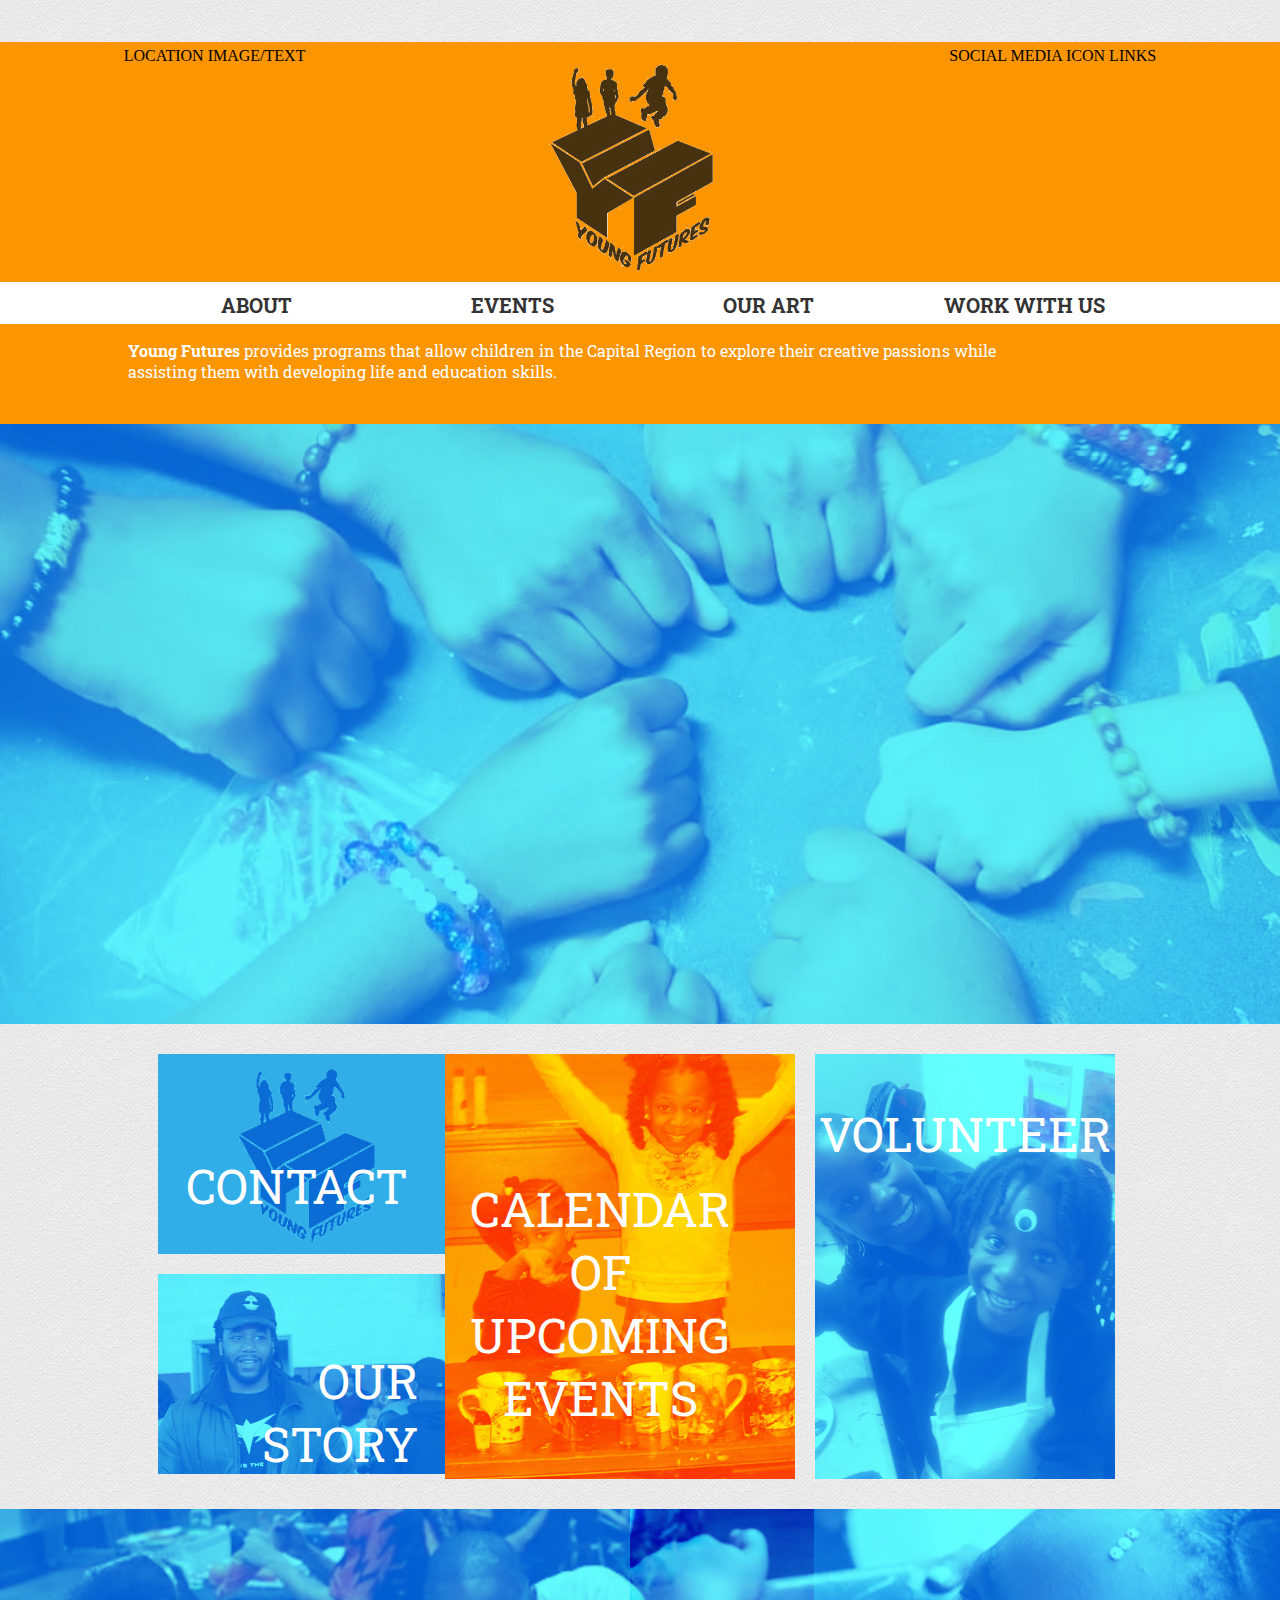
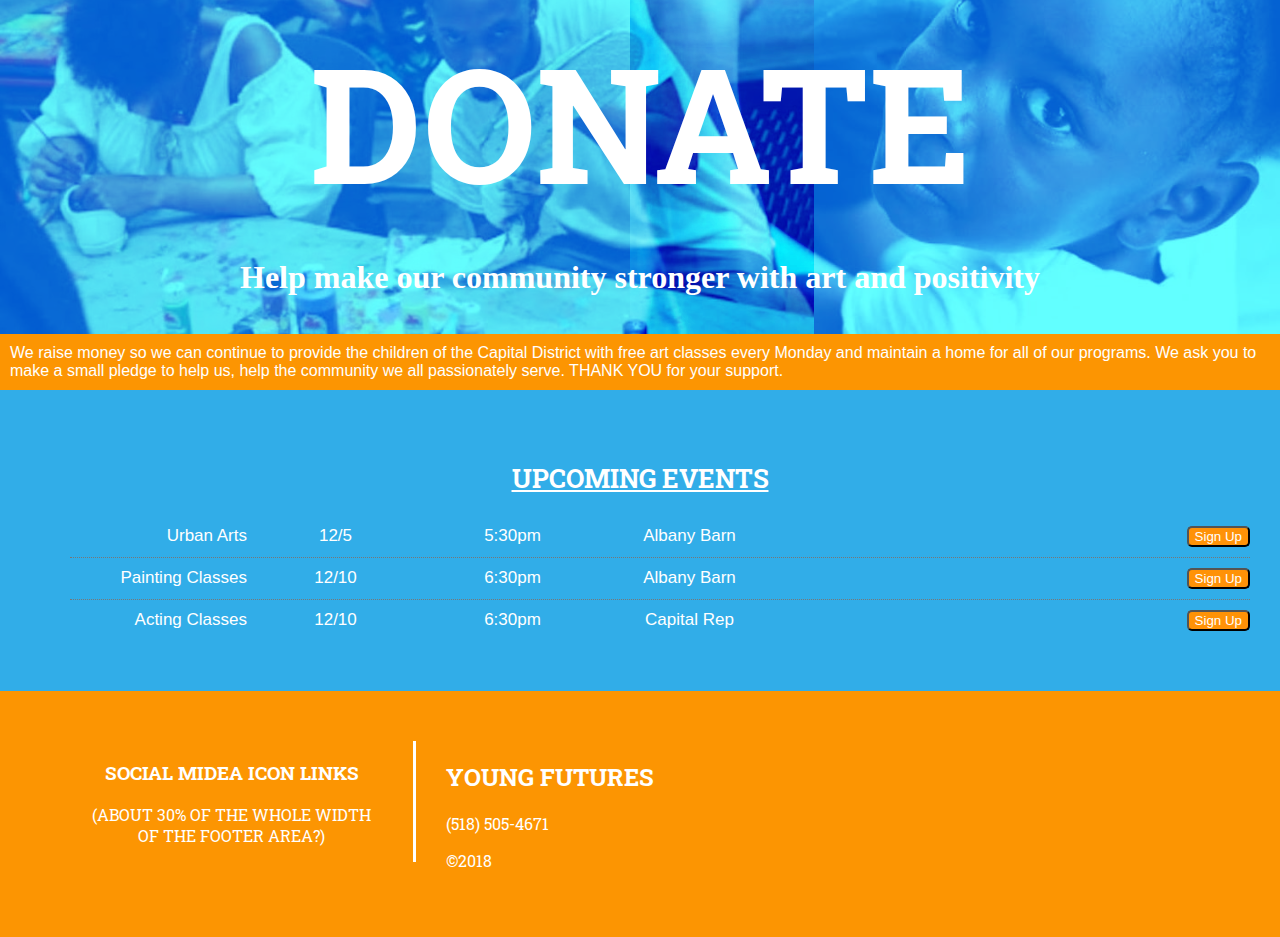
==== index.html @ 4cff7b0f "steve's edits" ====
<!DOCTYPE html>
<html lang="en" dir="ltr">
<head>
    <meta charset="utf-8" />
    <title>Young Futures</title>
    <link href="css/style.css" rel="stylesheet" type="text/css" />
    <link
    href="https://fonts.googleapis.com/css?family=Roboto+Slab:400,700" rel="stylesheet"/>
    <link rel="stylesheet" href="https://use.fontawesome.com/releases/v5.6.1/css/all.css" integrity="sha384-gfdkjb5BdAXd+lj+gudLWI+BXq4IuLW5IT+brZEZsLFm++aCMlF1V92rMkPaX4PP" crossorigin="anonymous">
    <link rel="stylesheet" href="https://use.fontawesome.com/releases/v5.6.1/css/all.css" integrity="sha384-gfdkjb5BdAXd+lj+gudLWI+BXq4IuLW5IT+brZEZsLFm++aCMlF1V92rMkPaX4PP" crossorigin="anonymous">
    <meta name="viewport" content="width=device-width, initial-scale=1.0" />
</head>
<body>
    <header>
        <div class="location"><!-- text? image? --> LOCATION IMAGE/TEXT</div>
        <div class="logo">
            <div class="innerLogo">
                <a href=index.html><img src="img/YoungFuturesLogo.png" alt="Young Futures logo" width="469px" height="457px"/></a>
            </div>
        </div>
        <div class="social"><!-- SOCIAL MEDIA ICON LINKS -->SOCIAL MEDIA ICON LINKS</div>
    </header>
    <nav>
        <div class="innerNav" id="MyinnerNav">
            <ul>
                <li><a href="about.html">ABOUT <i class="fas fa-caret-right fa-lg"></i></a></li>
                <li><a href="#">EVENTS <i class="fas fa-caret-right fa-lg"></i></a></li>
                <li><a href="art.html">OUR ART <i class="fas fa-caret-right fa-lg"></i></a></li>
                <li><a href="#">WORK WITH US <i class="fas fa-caret-right fa-lg"></i></a></li>
                <i class="fas fa-bars"></i>
            </ul>
        </div>
    </nav>

<!-- Mission statement -->
    <div class="wrapper">
        <div class="mission">
            <p><b>Young Futures</b> provides programs that allow children in the Capital Region to explore their creative passions while assisting them with developing life and education skills.</p>
        </div>
    </div>

<!--- Carousel -->
    <div class="Carousel">
        <div id="carousel-img1">
        </div>
    </div>


<!--- CTA boxes -->
    <div class="wrapper">
        <div class="CTA">
            <div class="CTAChild" id="CTALeft">
                <div class="CTAChild" id="LeftTop"><a href="#"><span>CONTACT</span></a></div>
                <div class="CTAChild" id="leftBottom"><a href="about.html"><span>OUR<br>STORY</span></div></a>
            </div>
            <div class="CTAChild"  id="CTACenter"><a href="#"><p>CALENDAR OF UPCOMING EVENTS</p></a></div>
            <div class="CTAChild" id="CTARight"><a href="#"><p>VOLUNTEER</p></a></div>

        </div>
    <div class="wrapper">
        <div class="innerMission"><!-- DESCRIPTION OF YF --></div>


<!-- DONATE -->

        <div class="innerDonate">
            <a href="#">
                <h1>DONATE</h1>
            <h3>Help make our community stronger with art and positivity</h3>
            
            </a>
        </div>
        <div class="innerCall">We raise money so we can continue to provide the children of the Capital District with free art classes every Monday and maintain a home for all of our programs. We ask you to make a small pledge to help us, help the community we all passionately serve. THANK YOU for your support.</div> <!--got this text from their facebook fundraiser-->
    </div>

            <div id="EventWrapper">
                <!-- TEXT CALENDER ... -->
                <h2><ins>UPCOMING EVENTS<ins></h2>
                    <ul>
                        <li class="Event">
                            <div class="Ename">Urban Arts</div>
                            <div class="Edate">12/5</div>
                            <div class="Etime">5:30pm</div>
                            <div class="Elocation">Albany Barn</div>
                            <button class="signup"><a href="##"></a>Sign Up</button>
                        </li>
                        <li class="Event">
                            <div class="Ename">Painting Classes</div>
                            <div class="Edate">12/10</div>
                            <div class="Etime">6:30pm</div>
                            <div class="Elocation">Albany Barn</div>
                            <button class="signup"><a href="##"></a>Sign Up</button>
                        </li>
                        <li class="Event">
                            <div class="Ename">Acting Classes</div>
                            <div class="Edate">12/10</div>
                            <div class="Etime">6:30pm</div>
                            <div class="Elocation">Capital Rep</div>
                            <button class="signup"><a href="##"></a>Sign Up</button>
                        </li>
                    </ul>
                </div>
            </div>
    <footer>
        <!-- SOCIAL MEDIA ICON LINKS -->
        <div class="social">
            <H3>SOCIAL MIDEA ICON LINKS</H3>
            <P>(ABOUT 30% OF THE WHOLE WIDTH OF THE FOOTER AREA?)</P>
        </div>
        <!-- PHONE NUMBER, ETC -->
        <div class="info">
            <H2>YOUNG FUTURES</H2>
            <P>(518) 505-4671</P>
            <P> &copy;2018 </P>
        </div>
    </footer>

</body>
</html>
---- css/style.css ----
@charset "UTF-8";
/* RESET */
/* ------------------------------------------------------ */
* {
  box-sizing: border-box;
}

/* ------------------------------------------------------ */
body {
  margin: 0;
  background-image: url("..//img/creampaper.png");
}
div,
section,
header,
footer,
nav {
  display: block;
  float: left;
  width: 100%;
  position: relative;
}
p,
h1,
h2,
h3,
h4,
h5 {
  font-family: "Roboto Slab", serif;
}
img {
  width: 100%;
  height: auto;
  opacity: .8;
}

a:link,
a:visited {
  text-decoration: none;
}

/*-------------------------- header section --------------------------*/
header {
  width: 100%;
  height: 240px;
  padding: 5px;
  margin: 42px 0px 0px 0px;
  background-color: #fc9502;
  position: relative;
  z-index: 30;
}
.location {
  width: 33%;
  height: auto;
  text-align: center;
}
.logo {
  width: 33%;
  height: auto;
  z-index: 40;
}
.innerLogo {
  float: none;
  width: 90%;
  margin: 0 auto;
}
.logo img {
  display: block;
  width: 244px;
  height: auto;
  margin: auto;
  overflow: hidden;
}
.social {
  width: 33%;
  height: auto;
  text-align: center;
}

nav {
  width: 100%;
  height: 42px;
  background-color: #fff;
  font-size: 20px;
  font-family: "Roboto Slab", serif;
  font-weight: bold;
}

.innerNav {
  float: none;
  width: 80%;
  height: 42px;
  margin: 0 auto;
}

.fas.fa-bars{
    display: none;
}

nav ul {
  list-style: none;
  padding: 0;
  margin: 0;
}
nav li {
  display: inline-block;
  float: left;
  width: 25%;
  height: 42px;
  padding: 0;
  margin: 0;
  text-align: center;
}
nav li.active {
  border-bottom: 4px solid;
}
nav li a {
  display: block;
  text-decoration: none;
  width: 100%;
  height: 42px;
  padding: 10px;
  color: #333;
}
nav li a:hover {
  background-color: #333;
  color: #fff;
}

/* Mission statement */

.mission {
    background-color: #fc9502;
    height: 100px;
}

.mission p{
    color: white;
    width: 80%;
    padding-left: 10%;
}



.Aboutwrapper {
  background-color: #31ade8;
  background-image: url("..//img/creampaper.png");
}
#wrapNoBkgrd {
  background-color: inherit;
  background-image: none;
}
.topImage {
  background-image: url("..//img/classImage1.jpg");
  background-repeat: no-repeat;
  background-position: top;
  background-size: cover;
  background-color: #fc9502;
  background-blend-mode: overlay;
  width: 100%;
  height: 200px;
}

.artPageImage {
    background-image: url("..//img/classImage1.jpg");
    background-repeat: no-repeat;
    background-position: top;
    background-size: cover;
    background-color: #31ADE8;
    background-blend-mode: overlay;
    width: 100%;
    height: 400px;
}

.CTA {
  display: block;
  float: left;
  max-width: 85%;
  padding: 10px;
  margin-left: 10%;
}

.CTAChild {
  font-family: "Roboto Slab", serif;
}
#CTALeft {
  width: 25%;
  margin: 10px;
}

.aboutImage{
    margin-top: 10px;
    background-image: url("..//img/YF_jamesandmichael.png");
    background-repeat: no-repeat;
    background-position: top;
    background-size: cover;
    background-color: #31ADE8;
    background-blend-mode: overlay;
    width: 75%;
    margin-left:10%;
    height: 400px;
    text-align: center;
    color: #fff;
}

/* --------------------------Upcoming Events Section--------------------------*/
#EventWrapper{
    position: relative;
    width: 100%;
    background-color: #31ADE8;
    margin: 0;
    font-size: 17px;
    padding: 50px 30px;
    text-align: center;
}

#EventWrapper h2{
    font-family: 'Roboto Slab', serif;
    color: white;
}

#Eventwrapper ul{
    list-style:none;
    padding:0;
    margin:0;
    float:left;
    display:block;
    overflow: hidden;
}

#EventWrapper ul li div{
     list-style: none;
     padding: 0;
     margin: 0;
     font-family: 'Roboto', sans-serif;
     display: inline;
     float: left;
     width: 15%;

 }

.Event{
    float:left;
    width:100%;
    display:block;
    color:white;
    padding:10px 0;
    border-bottom: dotted 1px #777;
}

.Event:last-child{
    border:none;
}

.Ename{
    text-align: right;
    min-width:50px;
    width:auto;
    margin: 0 20px 0 0;
}

.signup{
    float:right;
    display:block;
    width:auto;
    border-radius: 5px;
    color:white;
    background-color:#FF9207;
}

.Ename img{
    width: 100px;
    height: 100px;
}

.Edate{
    margin-left: 5px;
}


/*-------------------------- CTA Section --------------------------*/
#LeftTop {
  background-image: url("..//img/YoungFuturesLogo.png");
  background-repeat: no-repeat;
  background-size: contain;
  background-color: #31ade8;
  background-blend-mode: overlay;
  height: 200px;
  width: 300px;
  text-align: center;
  background-position: center;
  margin: 10px;
  transition: 0.9s ease-in-out;
}

#leftBottom {
  background-image: url("..//img/Yf_OurStoryCTA.jpg");
  background-repeat: no-repeat;
  background-size: cover;
  background-color: #31ade8;
  background-blend-mode: overlay;
  height: 200px;
  width: 300px;
  text-align: right;
  background-position: center;
  margin: 10px;
}

#LeftTop span {
  display: block;
  color: white;
  font-size: 3em;
  text-align: right;
  padding-top: 100px;
  padding-right: 50px;
  -webkit-transition: color 800ms ease-out;
  -moz-transition: color 800ms ease-out;
  -o-transition: color 800ms ease-out;
  transition: color 800ms ease-out;
}
#LeftTop span:hover {
  color: #e86200;
  cursor: pointer;
}

#leftBottom span {
  display: block;
  color: white;
  font-size: 3em;
  text-align: right;
  padding-top: 75px;
  padding-right: 40px;
  -webkit-transition: color 800ms ease-out;
  -moz-transition: color 800ms ease-out;
  -o-transition: color 800ms ease-out;
  transition: color 800ms ease-out;
}

#leftBottom span:hover {
  color: #e86200;
  cursor: pointer;
}

#CTACenter {
  background-image: url("..//img/classImage1.jpg");
  background-repeat: no-repeat;
  background-position: top;
  background-size: cover;
  background-color: #fc9502;
  background-blend-mode: overlay;
  width: 350px;
  height: 425px;
  margin: 20px;
  display: block;
  float: left;
}

#CTACenter p {
  display: block;
  color: white;
  font-size: 3em;
  text-align: center;
  padding-top: 75px;
  padding-right: 40px;
}

#CTACenter p:hover {
  color: #31ade8;
  cursor: pointer;
  -webkit-transition: color 800ms ease-out;
  -moz-transition: color 800ms ease-out;
  -o-transition: color 800ms ease-out;
  transition: color 800ms ease-out;
}

#CTARight {
  background-image: url("..//img/Yf-VolCTA.jpg");
  background-repeat: no-repeat;
  background-size: cover;
  background-color: #31ade8;
  background-blend-mode: overlay;
  height: 425px;
  width: 300px;
  text-align: right;
  background-position: center;
  margin-top: 20px;
  margin-right: 20px;
  margin-bottom: 20px;
  margin-left: 0px;
}

#CTARight p {
  display: block;
  color: white;
  font-size: 3em;
  text-align: center;
  -webkit-transition: color 800ms ease-out;
  -moz-transition: color 800ms ease-out;
  -o-transition: color 800ms ease-out;
  transition: color 800ms ease-out;
}

#CTARight p:hover {
    color: #e86200;
    cursor: pointer;
}

.topImage p {
  z-index: 30;
  margin-top: 40px;
  font-family: "Roboto Slab", serif;
  color: white;
  text-align: center;
  font-size: 5em;
}
.textblocks {
  font-family: "Roboto", sans-serif;
  margin: 5px;
  padding: 5px;
  float: left;
  width: 75%;
  margin-left: 10%;
}
.textblocks span {
  font-family: "Rock Salt", cursive;
  font-size: 2em;
  display: block;
  text-align: left;
  color: #fc9502;
  width: 60%;
  background-color: #ffff;
  border-radius: 0px 50px 0px 0px;
}
.textblocks span:hover {
  color: #31ade8;
}
.textblocks p {
  font-family: "Roboto", sans-serif;
}
.question {
  background-image: url("..//img/YoungFuturesLogo.png");
  background-repeat: repeat;
  background-position: top;
  background-size: contain;
  background-color: #31ade8;
  background-blend-mode: overlay;
  color: #444;
  cursor: pointer;
  padding: 0px;
  text-align: left;
  border: none;
  outline: none;
  transition: 0.5s;
  margin-bottom: 0px;
  margin-left: 0px;
}
.question.active,
.question:hover {
  background-color: #308fe8;
}
.answer {
  padding: 0 18px;
  margin: 0px;
  background-color: white;
  max-height: 0;
  overflow: hidden;
  transition: 0.9s ease-in-out;
  opacity: 0;
  margin-bottom: 10px;
  font-family: "Roboto", sans-serif;
}
.answer.show {
  opacity: 1;
  max-height: 3000px;
}

.answer img {
  width: 300px;
  height: auto;
}

/* ------------------------------------- Donate ---------------------------------------------- */

.innerDonate {
  background-image: url("..//img/donate-bg-img1.jpg"),url("..//img/donate-bg-img2.jpg");
  background-repeat: no-repeat;
  background-position:left,right;
  background-size: contain;
  background-color: #31ade8;
  background-blend-mode: overlay;
  width: 100%;
  height: 425px;
  display: block;
  float: left;
}


.innerDonate h1 {
  font-size: 10em;
  text-align: center;
  color: white;
  margin-bottom: 0px;
  -webkit-transition: color 800ms ease-out;
  -moz-transition: color 800ms ease-out;
  -o-transition: color 800ms ease-out;
  transition: color 800ms ease-out;

}
.innerDonate h1:hover{
    color: #e86200;
    cursor: pointer;


}

.innerDonate h3 {
    font-size: 2em;
    text-align: center;
    color: white;
    font-family: "Rock Salt", cursive;


}
.innerCall{
    font-family: "Roboto", sans-serif;
    color: white;
    display: block;
    background-color: #fc9502;
    padding: 10px;


}



/* ------------------------------------- Footer --------------------------------------------- */

footer {
  color: #fff;
  background-color: #fc9502;
  min-height: 180px;
  padding: 50px 80px;
}

footer .social {
  float: left;
  width: 30%;
  border-right: 3px solid;
  padding-right: 30px;
}

footer .info {
  float: right;
  width: 70%;
  padding-left: 30px;
}

/* ---------------------------------------- Carousel----------------------------------------  */

 .Carousel{
    width: 100%;
 }

 #carousel-img1{
     background-image: url("..//img/YF_bracelets.png");
     background-repeat: no-repeat;
     background-size: cover;
     background-color: #31ade8;
     background-blend-mode: overlay;
     height: 600px;
     width: 1500px;
     text-align: right;
     background-position: center;
 }

 /**
  * Owl Carousel v2.3.4
  * Copyright 2013-2018 David Deutsch
  * Licensed under: SEE LICENSE IN https://github.com/OwlCarousel2/OwlCarousel2/blob/master/LICENSE
  */

.owl-carousel {
  display: none;
  width: 100%;
  -webkit-tap-highlight-color: transparent;
  /* position relative and z-index fix webkit rendering fonts issue */
  position: relative;
  z-index: 1; }
  .owl-carousel .owl-stage {
    position: relative;
    -ms-touch-action: pan-Y;
    touch-action: manipulation;
    -moz-backface-visibility: hidden;
    /* fix firefox animation glitch */ }
  .owl-carousel .owl-stage:after {
    content: ".";
    display: block;
    clear: both;
    visibility: hidden;
    line-height: 0;
    height: 0; }
  .owl-carousel .owl-stage-outer {
    position: relative;
    overflow: hidden;
    /* fix for flashing background */
    -webkit-transform: translate3d(0px, 0px, 0px); }
  .owl-carousel .owl-wrapper,
  .owl-carousel .owl-item {
    -webkit-backface-visibility: hidden;
    -moz-backface-visibility: hidden;
    -ms-backface-visibility: hidden;
    -webkit-transform: translate3d(0, 0, 0);
    -moz-transform: translate3d(0, 0, 0);
    -ms-transform: translate3d(0, 0, 0); }
  .owl-carousel .owl-item {
    position: relative;
    min-height: 1px;
    float: left;
    -webkit-backface-visibility: hidden;
    -webkit-tap-highlight-color: transparent;
    -webkit-touch-callout: none; }
  .owl-carousel .owl-item img {
    display: block;
    width: 100%; }
  .owl-carousel .owl-nav.disabled,
  .owl-carousel .owl-dots.disabled {
    display: none; }
  .owl-carousel .owl-nav .owl-prev,
  .owl-carousel .owl-nav .owl-next,
  .owl-carousel .owl-dot {
    cursor: pointer;
    -webkit-user-select: none;
    -khtml-user-select: none;
    -moz-user-select: none;
    -ms-user-select: none;
    user-select: none; }
  .owl-carousel .owl-nav button.owl-prev,
  .owl-carousel .owl-nav button.owl-next,
  .owl-carousel button.owl-dot {
    background: none;
    color: inherit;
    border: none;
    padding: 0 !important;
    font: inherit; }
  .owl-carousel.owl-loaded {
    display: block; }
  .owl-carousel.owl-loading {
    opacity: 0;
    display: block; }
  .owl-carousel.owl-hidden {
    opacity: 0; }
  .owl-carousel.owl-refresh .owl-item {
    visibility: hidden; }
  .owl-carousel.owl-drag .owl-item {
    -ms-touch-action: pan-y;
        touch-action: pan-y;
    -webkit-user-select: none;
    -moz-user-select: none;
    -ms-user-select: none;
    user-select: none; }
  .owl-carousel.owl-grab {
    cursor: move;
    cursor: grab; }
  .owl-carousel.owl-rtl {
    direction: rtl; }
  .owl-carousel.owl-rtl .owl-item {
    float: right; }

/* No Js */
.no-js .owl-carousel {
  display: block;
}

/*
 *  Owl Carousel - Animate Plugin
 */
.owl-carousel .animated {
  animation-duration: 1000ms;
  animation-fill-mode: both;
}

.owl-carousel .owl-animated-in {
  z-index: 0;
}

.owl-carousel .owl-animated-out {
  z-index: 1;
}

.owl-carousel .fadeOut {
  animation-name: fadeOut;
}

@keyframes fadeOut {
  0% {
    opacity: 1; }
  100% {
    opacity: 0; }
}

/*
 * 	Owl Carousel - Auto Height Plugin
 */
.owl-height {
  transition: height 500ms ease-in-out;
}

/*
 * 	Owl Carousel - Lazy Load Plugin
 */
.owl-carousel .owl-item {
  /** This is introduced due to a bug in IE11 where lazy loading combined with autoheight plugin causes a wrong calculation of the height of the owl-item that breaks page layouts */ }
  .owl-carousel .owl-item .owl-lazy {
    opacity: 0;
    transition: opacity 400ms ease; }
  .owl-carousel .owl-item .owl-lazy[src^=""], .owl-carousel .owl-item .owl-lazy:not([src]) {
    max-height: 0; }
  .owl-carousel .owl-item img.owl-lazy {
    transform-style: preserve-3d;
}

/*
 * 	Owl Carousel - Video Plugin
 */
.owl-carousel .owl-video-wrapper {
  position: relative;
  height: 100%;
  background: #000;
}

.owl-carousel .owl-video-play-icon {
  position: absolute;
  height: 80px;
  width: 80px;
  left: 50%;
  top: 50%;
  margin-left: -40px;
  margin-top: -40px;
  background: url("owl.video.play.png") no-repeat;
  cursor: pointer;
  z-index: 1;
  -webkit-backface-visibility: hidden;
  transition: transform 100ms ease;
}

.owl-carousel .owl-video-play-icon:hover {
  -ms-transform: scale(1.3, 1.3);
      transform: scale(1.3, 1.3);
 }

.owl-carousel .owl-video-playing .owl-video-tn,
.owl-carousel .owl-video-playing .owl-video-play-icon {
  display: none;
}

.owl-carousel .owl-video-tn {
  opacity: 0;
  height: 100%;
  background-position: center center;
  background-repeat: no-repeat;
  background-size: contain;
  transition: opacity 400ms ease;
}

.owl-carousel .owl-video-frame {
  position: relative;
  z-index: 1;
  height: 100%;
  width: 100%;
}

/*--STYLES FOR CLASS DESCRIPTION DROPDOWN PANELS  */
.accordion {
    /* float:none; */
    width: 25%;
    /* margin: 0 auto; */
    margin: 10px 20px;
}
.accordion-header {
    padding:10px;
    background-color: inherit;
    border-bottom: 1px solid #fff;
    font-size: 1.2em;
    font-family: sans-serif;
    color: #31ADE8;
    cursor: pointer;
}
.accordion-header::after {
    content: "\02795"; /* Unicode character for "plus" sign (+) */
    font-size: 13px;
    color: #fff;
    float: right;
    margin-left: 5px;
}
.accordion-header:hover {
    background-color: #31ADE8;
    color: #fff;
}
.accordion-header:hover::after {
    content: "\02796"; /* Unicode character for "minus" sign (-) */
}
.accordion-content {
    display: none;
    padding: 12px;
    color: #31ADE8;
    font-size: .875em;
    line-height: 1.5em;
    font-family: sans-serif;
}
.signUp {
    width: 25%;
    height: auto;
    margin: 10px 20px;
    padding: 10px;
    border: 1px solid #777;
}
.signUp h3 {
    margin: 0 0 10px 0;
}
.classElement {
    margin-bottom: 12px;
}
 /*********************** Calendar for evnts page **************************/
.events-calendar{
    list-style: none;
    width: 70%;
    font-family: "Roboto Slab";
    margin: 15px;
    padding: 15px;
}


.month {
   padding: 70px 25px;
   width: 100%;
   background-image: url("..//img/YF-calendar-pic-3.jpg");
   text-align: center;
   background-size: cover;
   background-repeat: no-repeat;
   background-position: center;
   background-color: #31ade8;
   background-blend-mode: overlay;
   color: white;
   font-size: 20px;
   text-transform: uppercase;
   letter-spacing: 3px;
   border: 1px solid black;
 }

table, th, td{
    width: 100%;
    table-layout: fixed;
    text-align: center;
    font-size: 17px;
    border-collapse: collapse;
    border: 1px solid black;
}

tr, th, td{
    padding: 15px;
}

th{
    background-color: #fc9502;

}

td{
    background-color:  #ddd;
}

td:hover{
    background: white;
}
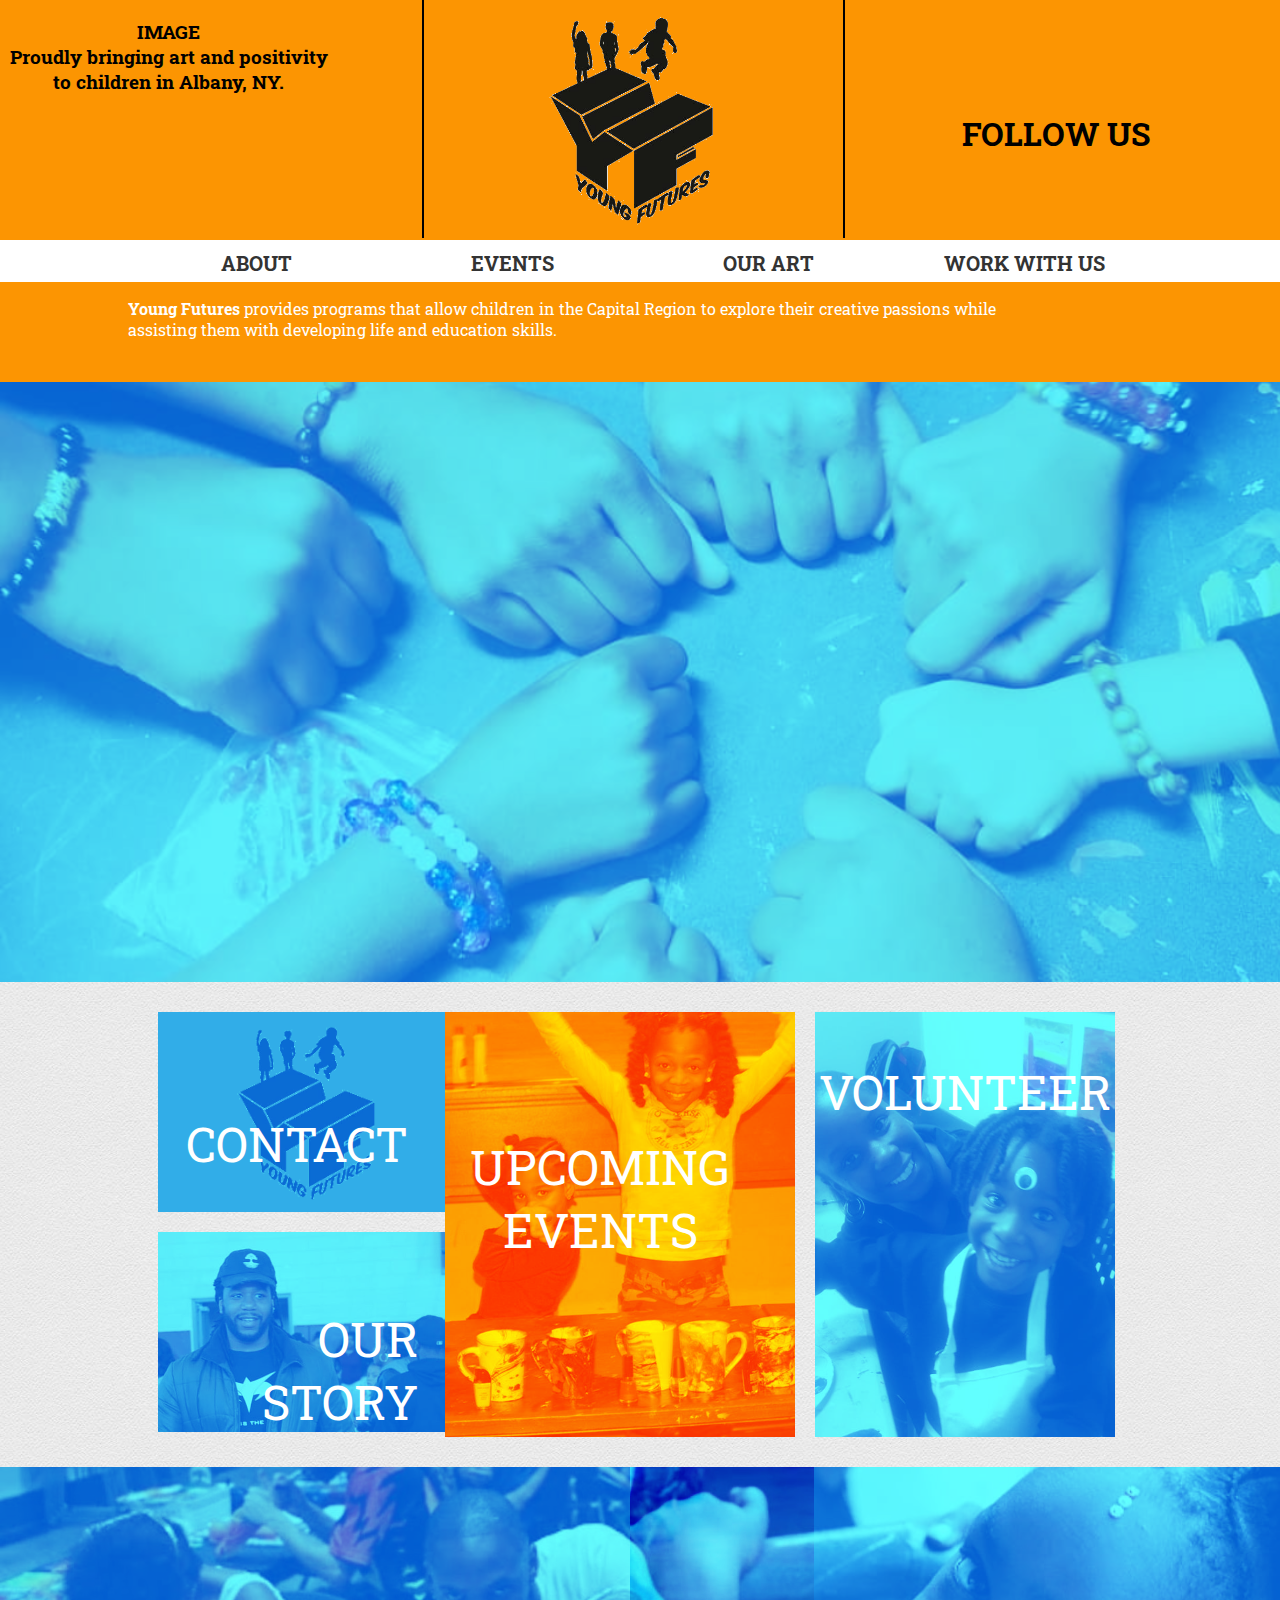
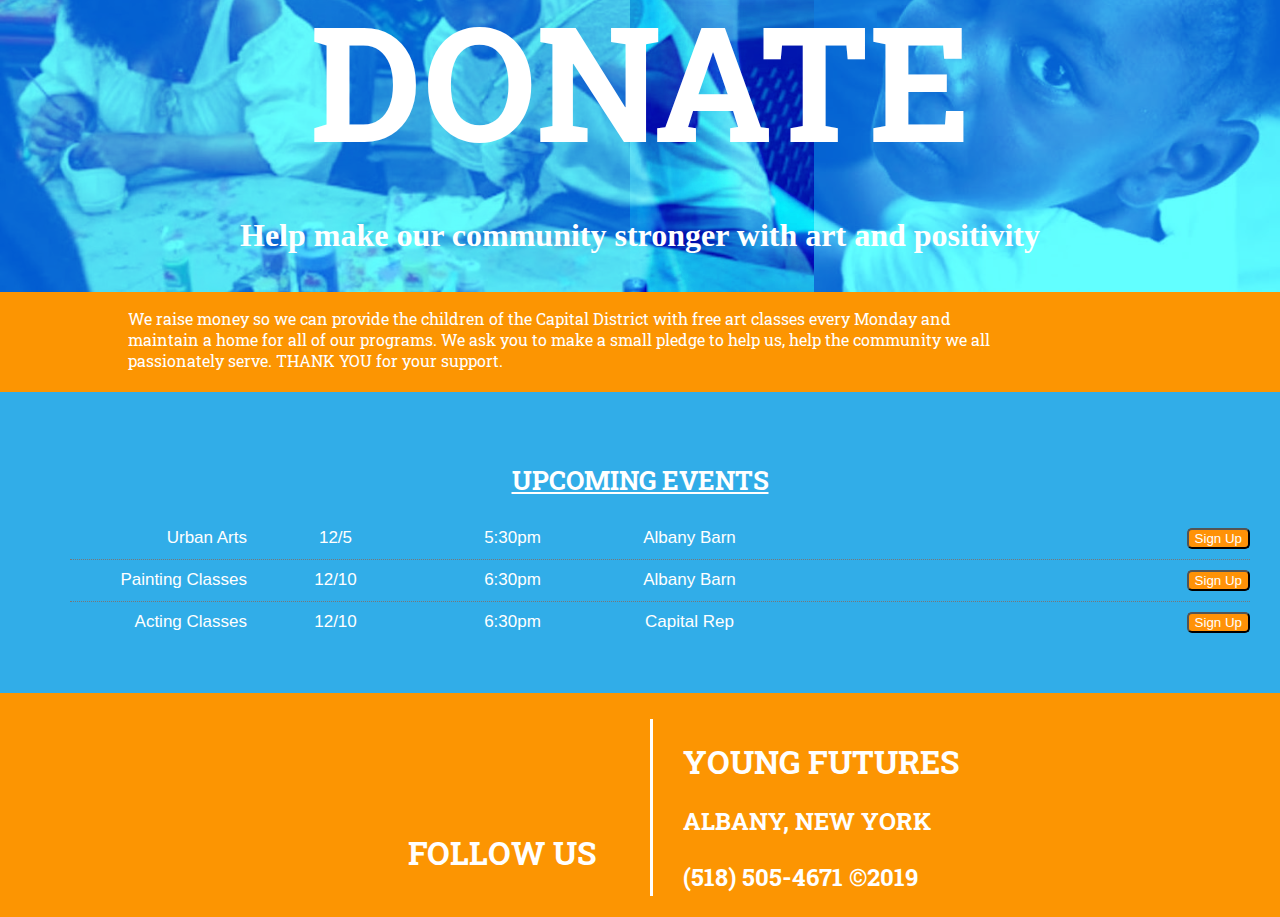
==== commit 00e7e151: "Steves Edit to CAl" ====
--- a/index.html
+++ b/index.html
@@ -5,27 +5,27 @@
     <meta charset="utf-8" />
     <title>Young Futures</title>
     <link href="css/style.css" rel="stylesheet" type="text/css" />
-    <link
-    href="https://fonts.googleapis.com/css?family=Roboto+Slab:400,700" rel="stylesheet"/>
+    <link href="https://fonts.googleapis.com/css?family=Roboto+Slab:400,700" rel="stylesheet"/>
     <link rel="stylesheet" href="https://use.fontawesome.com/releases/v5.6.1/css/all.css" integrity="sha384-gfdkjb5BdAXd+lj+gudLWI+BXq4IuLW5IT+brZEZsLFm++aCMlF1V92rMkPaX4PP" crossorigin="anonymous">
     <link rel="stylesheet" href="https://use.fontawesome.com/releases/v5.6.1/css/all.css" integrity="sha384-gfdkjb5BdAXd+lj+gudLWI+BXq4IuLW5IT+brZEZsLFm++aCMlF1V92rMkPaX4PP" crossorigin="anonymous">
     <meta name="viewport" content="width=device-width, initial-scale=1.0" />
 </head>
 <body>
     <header>
-        <div class="location"><!-- text? image? --> LOCATION IMAGE/TEXT</div>
+        <div class="location"><h3>IMAGE<br>Proudly bringing art and positivity to children in Albany, NY.</h3></div>
         <div class="logo">
             <div class="innerLogo">
                 <a href=index.html><img src="img/YoungFuturesLogo.png" alt="Young Futures logo" width="469px" height="457px"/></a>
             </div>
         </div>
-        <div class="social"><!-- SOCIAL MEDIA ICON LINKS -->SOCIAL MEDIA ICON LINKS</div>
+        <div class="social"><a href="https://www.facebook.com/Youngfutures"><i class="fab fa-facebook-square"></i></a> <a href="https://www.instagram.com/youngfuturesinc"><i class="fab fa-instagram"></i></a>
+          <p><h1>FOLLOW US</h1></p></div>
     </header>
     <nav>
         <div class="innerNav" id="MyinnerNav">
             <ul>
                 <li><a href="about.html">ABOUT <i class="fas fa-caret-right fa-lg"></i></a></li>
-                <li><a href="#">EVENTS <i class="fas fa-caret-right fa-lg"></i></a></li>
+                <li><a href="events.html">EVENTS <i class="fas fa-caret-right fa-lg"></i></a></li>
                 <li><a href="art.html">OUR ART <i class="fas fa-caret-right fa-lg"></i></a></li>
                 <li><a href="#">WORK WITH US <i class="fas fa-caret-right fa-lg"></i></a></li>
                 <i class="fas fa-bars"></i>
@@ -35,7 +35,7 @@
 
 <!-- Mission statement -->
     <div class="wrapper">
-        <div class="mission">
+        <div class="pageText">
             <p><b>Young Futures</b> provides programs that allow children in the Capital Region to explore their creative passions while assisting them with developing life and education skills.</p>
         </div>
     </div>
@@ -54,7 +54,7 @@
                 <div class="CTAChild" id="LeftTop"><a href="#"><span>CONTACT</span></a></div>
                 <div class="CTAChild" id="leftBottom"><a href="about.html"><span>OUR<br>STORY</span></div></a>
             </div>
-            <div class="CTAChild"  id="CTACenter"><a href="#"><p>CALENDAR OF UPCOMING EVENTS</p></a></div>
+            <div class="CTAChild"  id="CTACenter"><a href="events.html"><p>UPCOMING EVENTS</p></a></div>
             <div class="CTAChild" id="CTARight"><a href="#"><p>VOLUNTEER</p></a></div>
 
         </div>
@@ -68,10 +68,10 @@
             <a href="#">
                 <h1>DONATE</h1>
             <h3>Help make our community stronger with art and positivity</h3>
-            
+
             </a>
         </div>
-        <div class="innerCall">We raise money so we can continue to provide the children of the Capital District with free art classes every Monday and maintain a home for all of our programs. We ask you to make a small pledge to help us, help the community we all passionately serve. THANK YOU for your support.</div> <!--got this text from their facebook fundraiser-->
+        <div class="pageText"><p>We raise money so we can provide the children of the Capital District with free art classes every Monday and maintain a home for all of our programs. We ask you to make a small pledge to help us, help the community we all passionately serve. THANK YOU for your support.</p</div> <!--got this text from their facebook fundraiser-->
     </div>
 
             <div id="EventWrapper">
@@ -105,14 +105,14 @@
     <footer>
         <!-- SOCIAL MEDIA ICON LINKS -->
         <div class="social">
-            <H3>SOCIAL MIDEA ICON LINKS</H3>
-            <P>(ABOUT 30% OF THE WHOLE WIDTH OF THE FOOTER AREA?)</P>
+            <a href="https://www.facebook.com/Youngfutures"><i class="fab fa-facebook-square"></i></a> <a href="https://www.instagram.com/youngfuturesinc"><i class="fab fa-instagram"></i></a>
+              <p><h1>FOLLOW US</h1></p>
         </div>
         <!-- PHONE NUMBER, ETC -->
         <div class="info">
-            <H2>YOUNG FUTURES</H2>
-            <P>(518) 505-4671</P>
-            <P> &copy;2018 </P>
+            <h1>YOUNG FUTURES</h1>
+            <h2>ALBANY, NEW YORK<h2>
+            <p>(518) 505-4671 &copy;2019</p>
         </div>
     </footer>
 
--- a/css/style.css
+++ b/css/style.css
@@ -43,8 +43,7 @@
 header {
   width: 100%;
   height: 240px;
-  padding: 5px;
-  margin: 42px 0px 0px 0px;
+  /* margin: 42px 0px 0px 0px; */
   background-color: #fc9502;
   position: relative;
   z-index: 30;
@@ -54,10 +53,18 @@
   height: auto;
   text-align: center;
 }
+
+.location h3{
+    width: 80%;
+    font-size: 120%;
+}
+
 .logo {
   width: 33%;
   height: auto;
   z-index: 40;
+  border-left: 2px solid black;
+  border-right: 2px solid black;
 }
 .innerLogo {
   float: none;
@@ -70,11 +77,16 @@
   height: auto;
   margin: auto;
   overflow: hidden;
+  opacity: 1;
 }
 .social {
   width: 33%;
   height: auto;
   text-align: center;
+}
+
+.social a:hover {
+  border-bottom: 5px solid #fff;
 }
 
 nav {
@@ -127,14 +139,22 @@
   color: #fff;
 }
 
-/* Mission statement */
-
-.mission {
+.centeredText {
+  position: relative;
+  top: 50%;
+  left: 50%;
+  transform: translate(-50%, 100%);
+  color: white;
+}
+
+/* Mission statement and other page text */
+
+.pageText {
     background-color: #fc9502;
     height: 100px;
 }
 
-.mission p{
+.pageText p{
     color: white;
     width: 80%;
     padding-left: 10%;
@@ -170,6 +190,11 @@
     background-blend-mode: overlay;
     width: 100%;
     height: 400px;
+}
+
+.message {
+    text-align: center;
+    font-size: 50px;
 }
 
 .CTA {
@@ -275,6 +300,10 @@
 
 .Edate{
     margin-left: 5px;
+}
+
+.blueBackground{
+    background-color: #e86200;
 }
 
 
@@ -539,7 +568,9 @@
   color: #fff;
   background-color: #fc9502;
   min-height: 180px;
-  padding: 50px 80px;
+  /* padding: 50px 80px; */
+  padding-left: 30%;
+  padding-top: 2%;
 }
 
 footer .social {
@@ -553,14 +584,22 @@
   float: right;
   width: 70%;
   padding-left: 30px;
-}
-
+
+}
+.social i{
+    font-size: 5em;
+    padding:5px;
+    color: black;
+}
 /* ---------------------------------------- Carousel----------------------------------------  */
+/*
+Instructions: https://github.com/OwlCarousel2/OwlCarousel2 */
 
  .Carousel{
-    width: 100%;
+    width: 80%;
  }
 
+/* carousel on main page */
  #carousel-img1{
      background-image: url("..//img/YF_bracelets.png");
      background-repeat: no-repeat;
@@ -621,7 +660,8 @@
     -webkit-touch-callout: none; }
   .owl-carousel .owl-item img {
     display: block;
-    width: 100%; }
+    width: 100%;
+    height: 300px;}
   .owl-carousel .owl-nav.disabled,
   .owl-carousel .owl-dots.disabled {
     display: none; }
@@ -820,14 +860,27 @@
 .classElement {
     margin-bottom: 12px;
 }
- /*********************** Calendar for evnts page **************************/
+
+
+ /*********************** Calendar for events page **************************/
 .events-calendar{
-    list-style: none;
-    width: 70%;
-    font-family: "Roboto Slab";
-    margin: 15px;
-    padding: 15px;
-}
+list-style: none;
+width: 80%;
+font-family: "Roboto Slab";
+margin-left: 10%;
+padding: 10px;
+background-color: white;
+}
+
+.calLogo{
+    background-image: url("..//img/YoungFuturesLogo.png");
+    background-size:contain;
+    background-repeat: no-repeat;
+    width:400px;
+    height:400px;
+}
+
+
 
 
 .month {
@@ -841,7 +894,7 @@
    background-color: #31ade8;
    background-blend-mode: overlay;
    color: white;
-   font-size: 20px;
+   font-size: 60px;
    text-transform: uppercase;
    letter-spacing: 3px;
    border: 1px solid black;
@@ -872,3 +925,44 @@
 td:hover{
     background: white;
 }
+
+#reveal-event{
+    display: none;
+}
+
+@-webkit-keyframes fadeInUp{
+    from { opacity: 0; }
+      to { opacity: 1; }
+ }
+
+#hidden-num:hover #reveal-event{
+    display: block;
+    -webkit-animation: fadeInUp 2s;
+    animation: fadeInUp 2s;
+}
+
+#hidden-num #reveal-event{
+ width: 100%;
+ height: 100%;
+ line-height: 1.1;
+ left: 0; top: 0; padding-left: 5%;
+ padding-right: 5%;
+ padding-top: 20%;
+}
+
+.fas.fa-calendar-day{
+    font-size: 17px;
+    margin-left: 10px;
+    padding: 0;
+    color: #31ade8
+}
+
+#Event-key .fas.fa-calendar-day{
+    font-size: 15px;
+    margin-right: 84%;
+}
+
+#Event-key span{
+    font-size: 19px;
+    margin-left: 12px;
+}
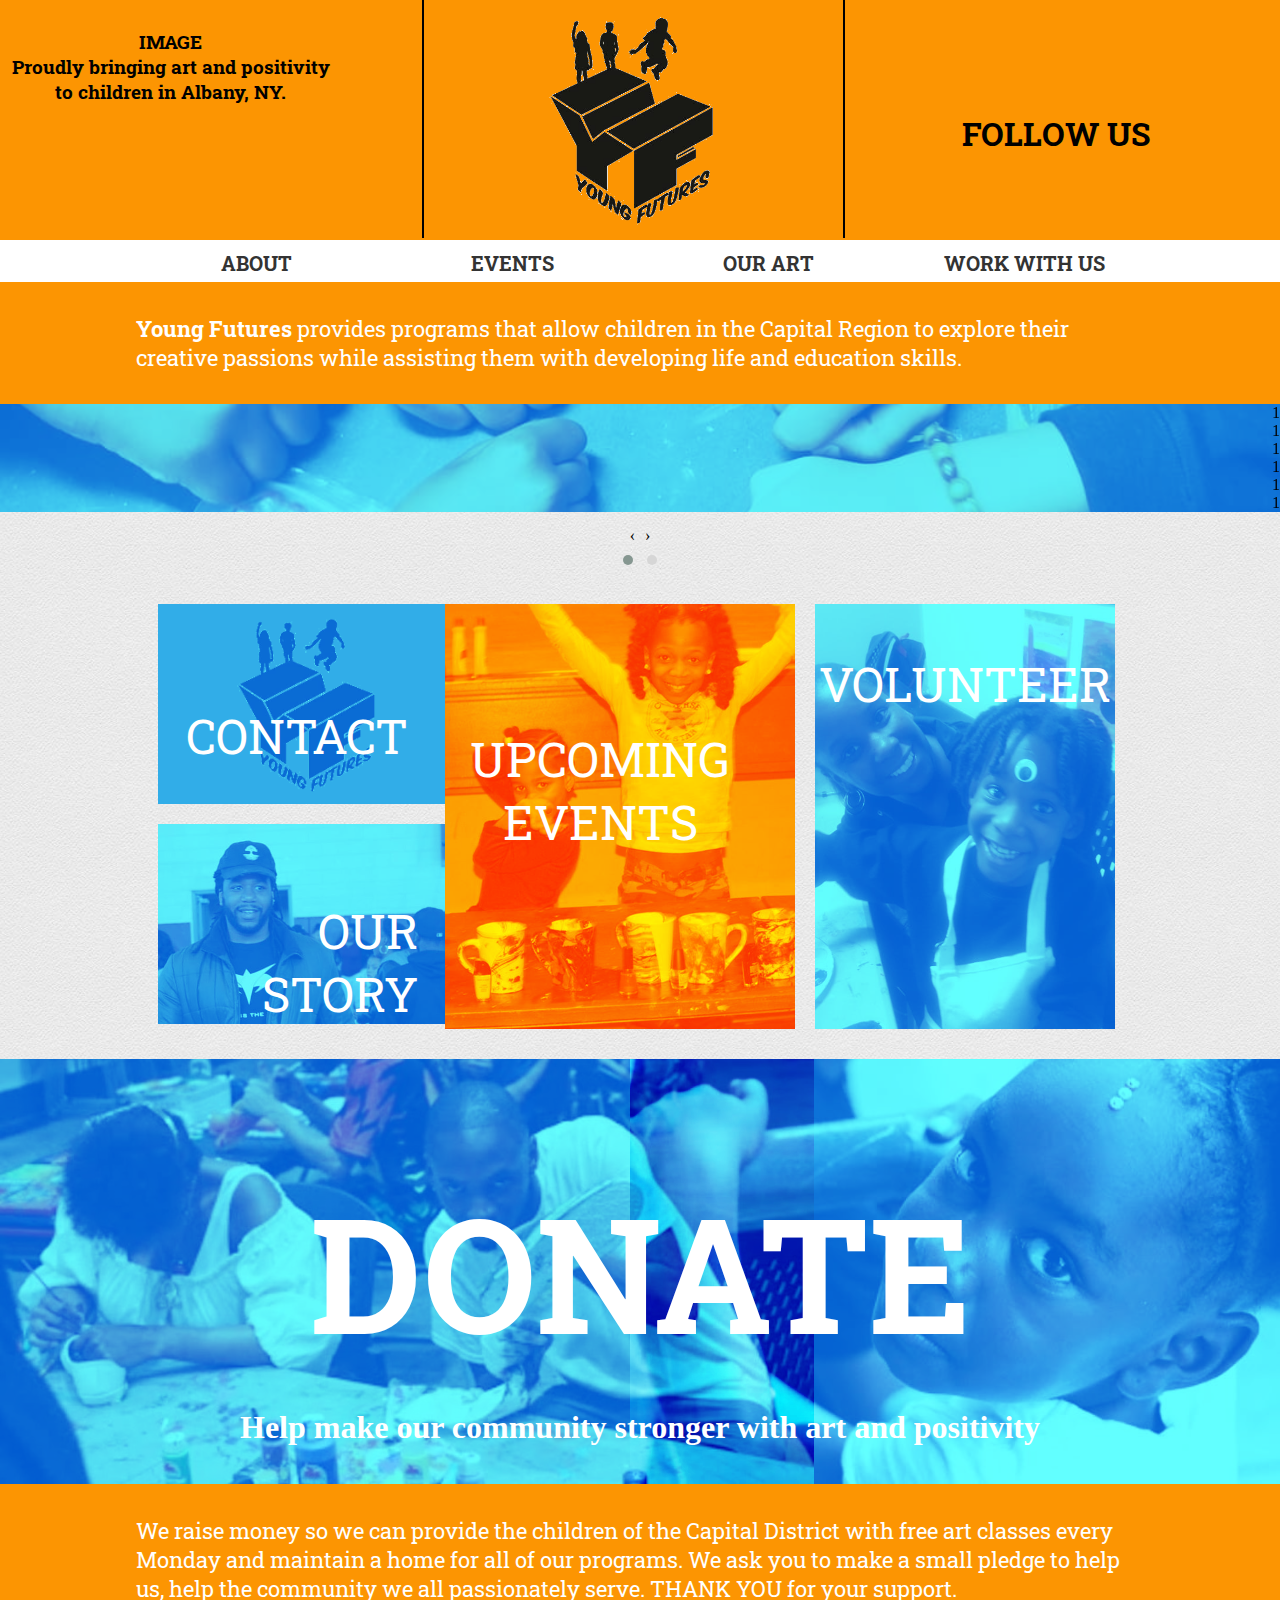
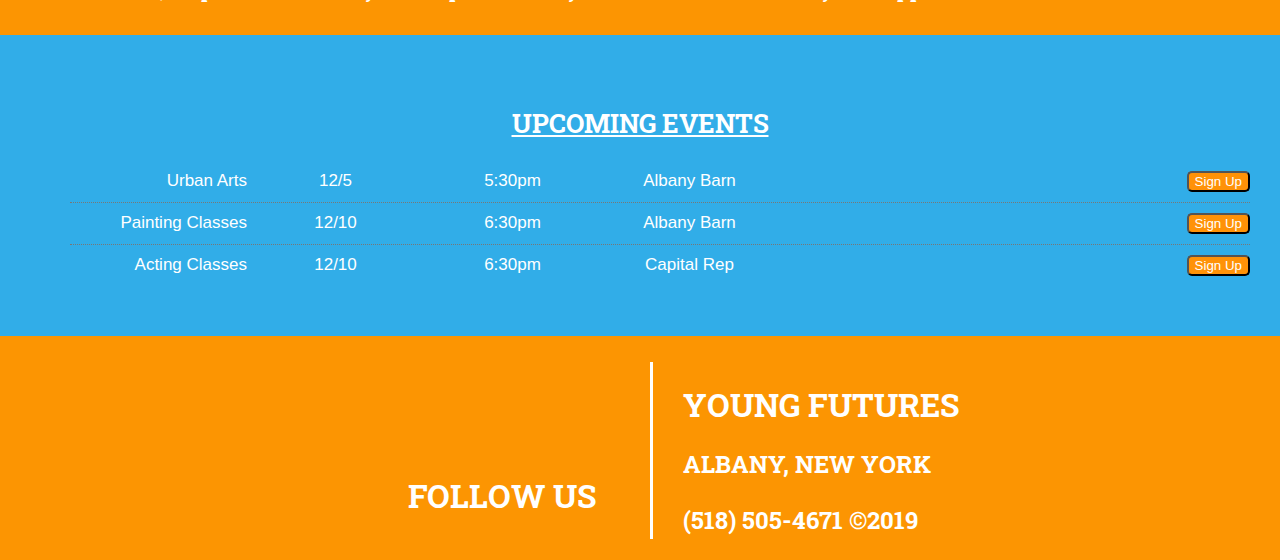
==== commit 0da6db86: "carousel functions thanks to cam" ====
--- a/index.html
+++ b/index.html
@@ -3,12 +3,19 @@
 <html lang="en" dir="ltr">
 <head>
     <meta charset="utf-8" />
+    <meta name="viewport" content="width=device-width, initial-scale=1.0" />
     <title>Young Futures</title>
-    <link href="css/style.css" rel="stylesheet" type="text/css" />
+
     <link href="https://fonts.googleapis.com/css?family=Roboto+Slab:400,700" rel="stylesheet"/>
     <link rel="stylesheet" href="https://use.fontawesome.com/releases/v5.6.1/css/all.css" integrity="sha384-gfdkjb5BdAXd+lj+gudLWI+BXq4IuLW5IT+brZEZsLFm++aCMlF1V92rMkPaX4PP" crossorigin="anonymous">
-    <link rel="stylesheet" href="https://use.fontawesome.com/releases/v5.6.1/css/all.css" integrity="sha384-gfdkjb5BdAXd+lj+gudLWI+BXq4IuLW5IT+brZEZsLFm++aCMlF1V92rMkPaX4PP" crossorigin="anonymous">
-    <meta name="viewport" content="width=device-width, initial-scale=1.0" />
+    <link href="css/style.css" rel="stylesheet" type="text/css" />
+    <link href="css/owl.theme.default.css" rel="stylesheet" type="text/css">
+
+    <script src="https://code.jquery.com/jquery-3.3.1.min.js"
+    integrity="sha256-FgpCb/KJQlLNfOu91ta32o/NMZxltwRo8QtmkMRdAu8="
+    crossorigin="anonymous"> </script>
+    <script src="js/owl.carousel.min.js" charset="utf-8"></script>
+
 </head>
 <body>
     <header>
@@ -41,10 +48,49 @@
     </div>
 
 <!--- Carousel -->
-    <div class="Carousel">
+    <!-- <div class="Carousel">
         <div id="carousel-img1">
         </div>
+    </div> -->
+
+    <div id="homeCarousel" class="owl-carousel owl-theme">
+        <div class="item" style="background-image:url('img/YF_bracelets.png')">
+            1<br>
+            1<br>
+            1<br>
+            1<br>
+            1<br>
+            1<br>
+        </div>
+        <div class="item" style="background-image:url('img/YF_bracelets.png')">
+            2
+        </div>
     </div>
+
+    <script type="text/javascript">
+        $(function(){
+            var homeCarousel = $('#homeCarousel');
+
+            homeCarousel.owlCarousel({
+                center:true,
+                items: 1,
+                loop:true,
+                autoHeight: true,
+                margin:0,
+                nav:true,
+                animateOut: 'fadeOut'
+
+            });
+
+            // $('.customNextBtn').click(function() {
+            //     homeCarousel.trigger('next.owl.carousel');
+            // });
+            // $('.customPrevBtn').click(function() {
+            //     homeCarousel.trigger('prev.owl.carousel');
+            // });
+
+        });
+    </script>
 
 
 <!--- CTA boxes -->
--- a/css/style.css
+++ b/css/style.css
@@ -52,6 +52,7 @@
   width: 33%;
   height: auto;
   text-align: center;
+  padding: 10px;
 }
 
 .location h3{
@@ -151,12 +152,13 @@
 
 .pageText {
     background-color: #fc9502;
-    height: 100px;
+    font-size: 22px;
+    padding: 10px;
 }
 
 .pageText p{
     color: white;
-    width: 80%;
+    width: 90%;
     padding-left: 10%;
 }
 
@@ -190,6 +192,12 @@
     background-blend-mode: overlay;
     width: 100%;
     height: 400px;
+}
+#carousel .item{
+    height:300px;
+    background-repeat: no-repeat;
+    background-position: center;
+    background-size: cover;
 }
 
 .message {
@@ -595,19 +603,14 @@
 /*
 Instructions: https://github.com/OwlCarousel2/OwlCarousel2 */
 
- .Carousel{
-    width: 80%;
- }
 
 /* carousel on main page */
- #carousel-img1{
-     background-image: url("..//img/YF_bracelets.png");
+ #homeCarousel .item{
      background-repeat: no-repeat;
      background-size: cover;
      background-color: #31ade8;
      background-blend-mode: overlay;
-     height: 600px;
-     width: 1500px;
+     /* height: 600px; */
      text-align: right;
      background-position: center;
  }
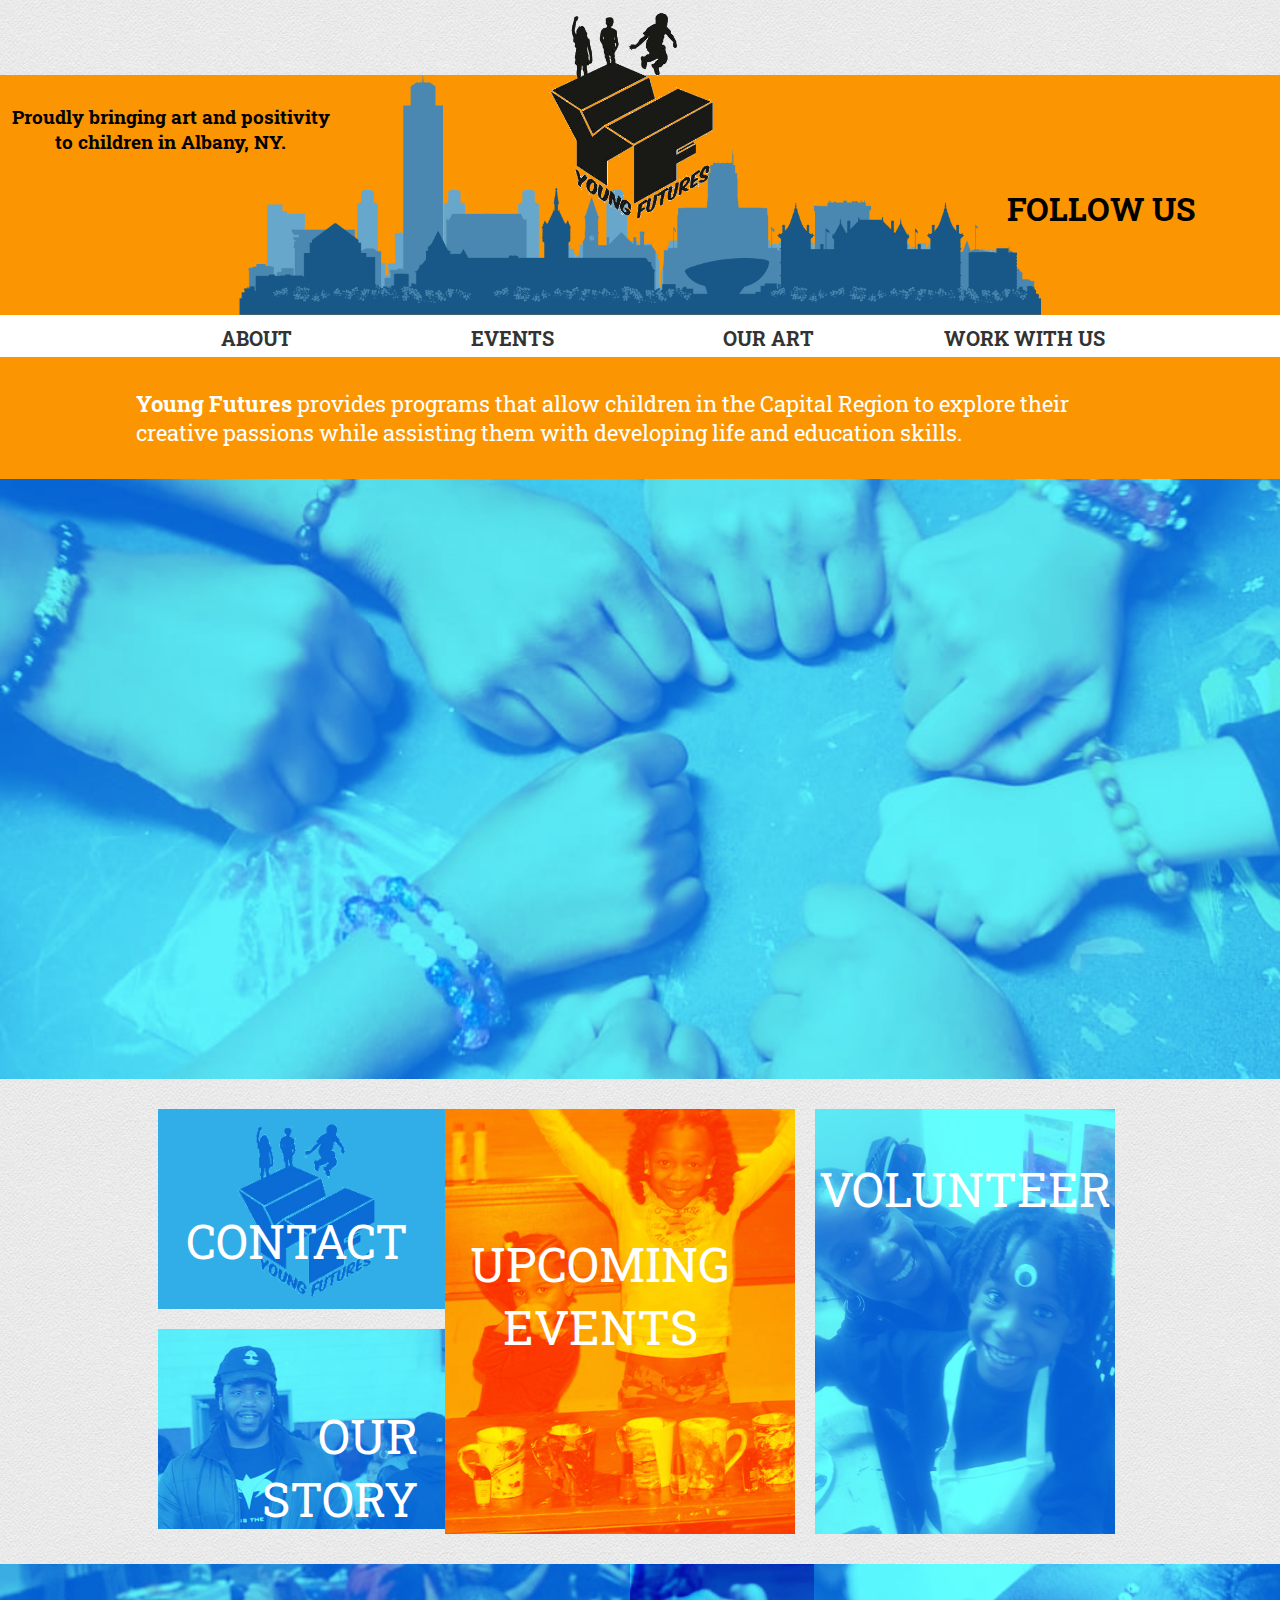
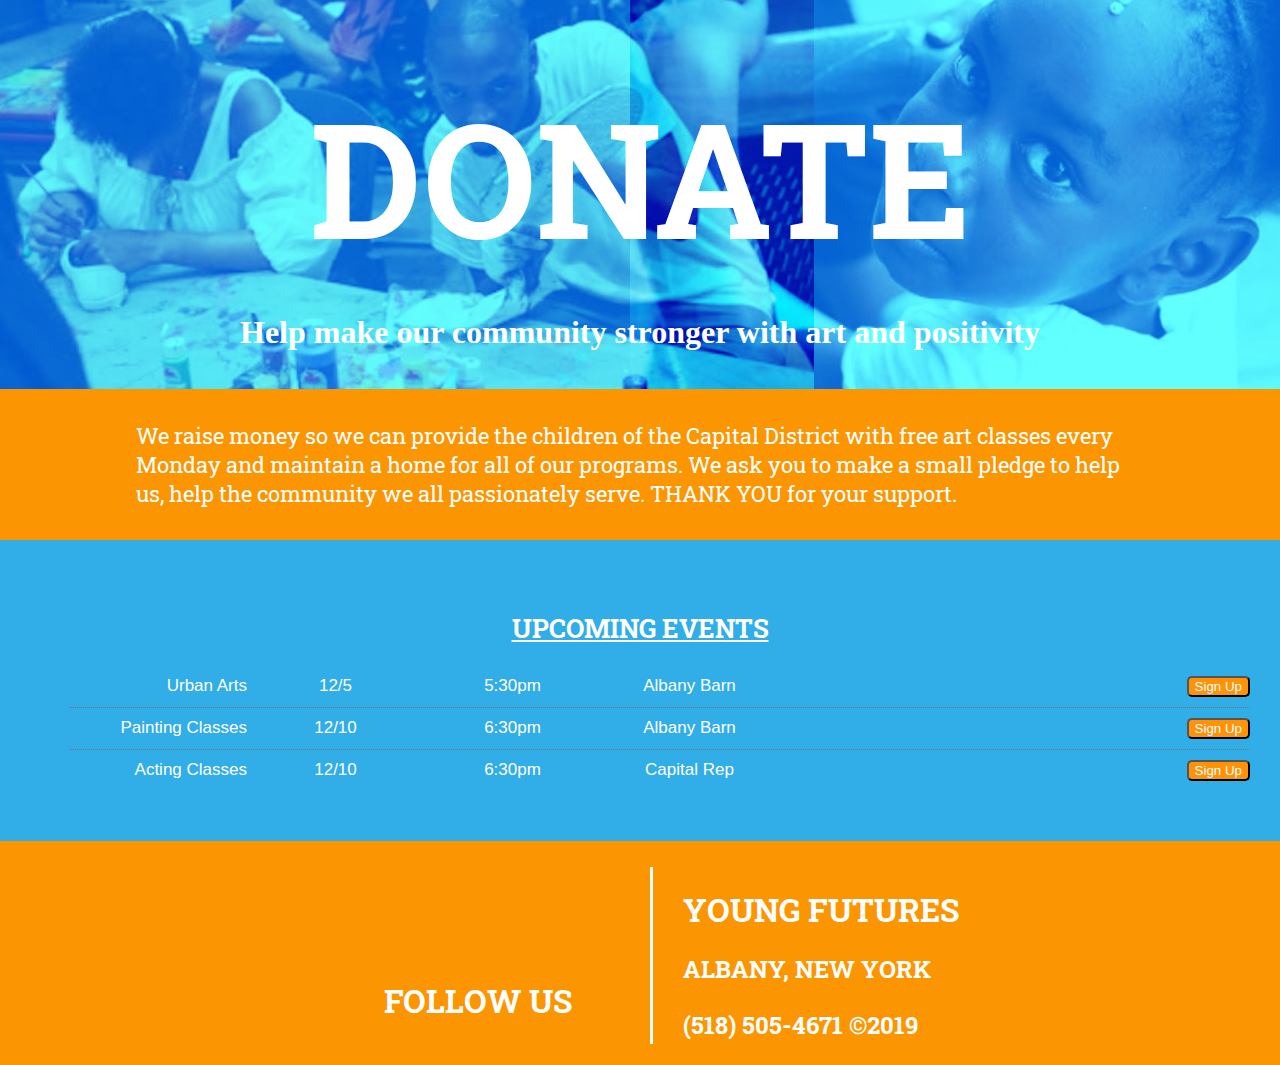
==== commit 80b12fa3: "header edits" ====
--- a/index.html
+++ b/index.html
@@ -3,23 +3,16 @@
 <html lang="en" dir="ltr">
 <head>
     <meta charset="utf-8" />
-    <meta name="viewport" content="width=device-width, initial-scale=1.0" />
     <title>Young Futures</title>
-
+    <link href="css/style.css" rel="stylesheet" type="text/css" />
     <link href="https://fonts.googleapis.com/css?family=Roboto+Slab:400,700" rel="stylesheet"/>
     <link rel="stylesheet" href="https://use.fontawesome.com/releases/v5.6.1/css/all.css" integrity="sha384-gfdkjb5BdAXd+lj+gudLWI+BXq4IuLW5IT+brZEZsLFm++aCMlF1V92rMkPaX4PP" crossorigin="anonymous">
-    <link href="css/style.css" rel="stylesheet" type="text/css" />
-    <link href="css/owl.theme.default.css" rel="stylesheet" type="text/css">
-
-    <script src="https://code.jquery.com/jquery-3.3.1.min.js"
-    integrity="sha256-FgpCb/KJQlLNfOu91ta32o/NMZxltwRo8QtmkMRdAu8="
-    crossorigin="anonymous"> </script>
-    <script src="js/owl.carousel.min.js" charset="utf-8"></script>
-
+    <link rel="stylesheet" href="https://use.fontawesome.com/releases/v5.6.1/css/all.css" integrity="sha384-gfdkjb5BdAXd+lj+gudLWI+BXq4IuLW5IT+brZEZsLFm++aCMlF1V92rMkPaX4PP" crossorigin="anonymous">
+    <meta name="viewport" content="width=device-width, initial-scale=1.0" />
 </head>
 <body>
     <header>
-        <div class="location"><h3>IMAGE<br>Proudly bringing art and positivity to children in Albany, NY.</h3></div>
+        <div class="location"><h3>Proudly bringing art and positivity to children in Albany, NY.</h3></div>
         <div class="logo">
             <div class="innerLogo">
                 <a href=index.html><img src="img/YoungFuturesLogo.png" alt="Young Futures logo" width="469px" height="457px"/></a>
@@ -48,49 +41,10 @@
     </div>
 
 <!--- Carousel -->
-    <!-- <div class="Carousel">
+    <div class="Carousel">
         <div id="carousel-img1">
         </div>
-    </div> -->
-
-    <div id="homeCarousel" class="owl-carousel owl-theme">
-        <div class="item" style="background-image:url('img/YF_bracelets.png')">
-            1<br>
-            1<br>
-            1<br>
-            1<br>
-            1<br>
-            1<br>
-        </div>
-        <div class="item" style="background-image:url('img/YF_bracelets.png')">
-            2
-        </div>
     </div>
-
-    <script type="text/javascript">
-        $(function(){
-            var homeCarousel = $('#homeCarousel');
-
-            homeCarousel.owlCarousel({
-                center:true,
-                items: 1,
-                loop:true,
-                autoHeight: true,
-                margin:0,
-                nav:true,
-                animateOut: 'fadeOut'
-
-            });
-
-            // $('.customNextBtn').click(function() {
-            //     homeCarousel.trigger('next.owl.carousel');
-            // });
-            // $('.customPrevBtn').click(function() {
-            //     homeCarousel.trigger('prev.owl.carousel');
-            // });
-
-        });
-    </script>
 
 
 <!--- CTA boxes -->
--- a/css/style.css
+++ b/css/style.css
@@ -43,10 +43,14 @@
 header {
   width: 100%;
   height: 240px;
-  /* margin: 42px 0px 0px 0px; */
+  margin: 75px 0px 0px 0px;
   background-color: #fc9502;
   position: relative;
-  z-index: 30;
+  background-image: url("..//img/AlbanySkyline.png");
+  background-repeat: no-repeat;
+  background-position:center;
+  background-size: contain;
+  /* z-index: 30; */
 }
 .location {
   width: 33%;
@@ -64,8 +68,18 @@
   width: 33%;
   height: auto;
   z-index: 40;
-  border-left: 2px solid black;
-  border-right: 2px solid black;
+  position: relative;
+
+}
+
+.innerLogo{
+    position: absolute;
+    top: -80px;
+
+}
+}
+  /* border-left: 2px solid black;
+  border-right: 2px solid black; */
 }
 .innerLogo {
   float: none;
@@ -80,11 +94,13 @@
   overflow: hidden;
   opacity: 1;
 }
-.social {
+header .social {
   width: 33%;
   height: auto;
-  text-align: center;
-}
+  text-align: right;
+  margin-left: 350px;
+}
+
 
 .social a:hover {
   border-bottom: 5px solid #fff;
@@ -134,10 +150,15 @@
   height: 42px;
   padding: 10px;
   color: #333;
+  -webkit-transition: color 800ms ease-out;
+  -moz-transition: color 800ms ease-out;
+  -o-transition: color 800ms ease-out;
+  transition: color 800ms ease-out;
 }
 nav li a:hover {
-  background-color: #333;
-  color: #fff;
+  /* background-color: #333; */
+  color: #e86200;
+  cursor: pointer;
 }
 
 .centeredText {
@@ -192,12 +213,6 @@
     background-blend-mode: overlay;
     width: 100%;
     height: 400px;
-}
-#carousel .item{
-    height:300px;
-    background-repeat: no-repeat;
-    background-position: center;
-    background-size: cover;
 }
 
 .message {
@@ -603,14 +618,19 @@
 /*
 Instructions: https://github.com/OwlCarousel2/OwlCarousel2 */
 
+ .Carousel{
+    width: 80%;
+ }
 
 /* carousel on main page */
- #homeCarousel .item{
+ #carousel-img1{
+     background-image: url("..//img/YF_bracelets.png");
      background-repeat: no-repeat;
      background-size: cover;
      background-color: #31ade8;
      background-blend-mode: overlay;
-     /* height: 600px; */
+     height: 600px;
+     width: 1500px;
      text-align: right;
      background-position: center;
  }
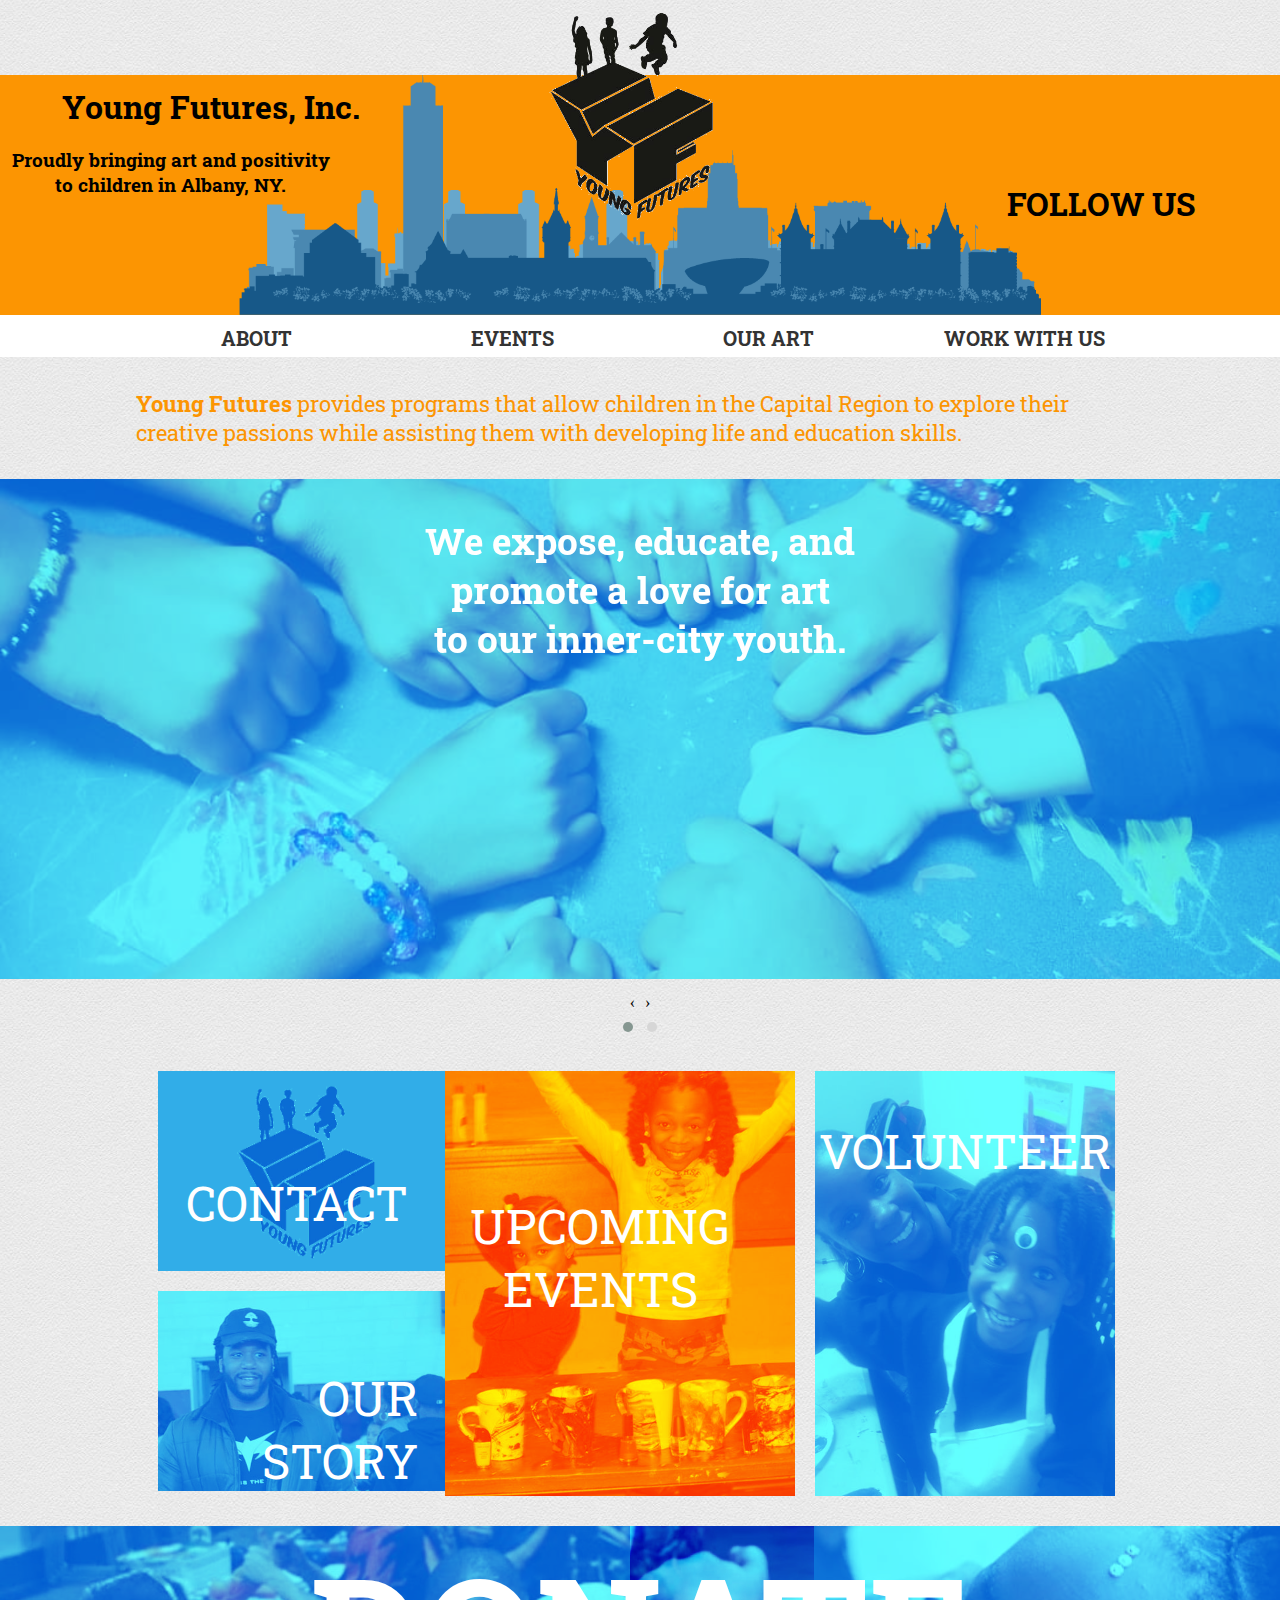
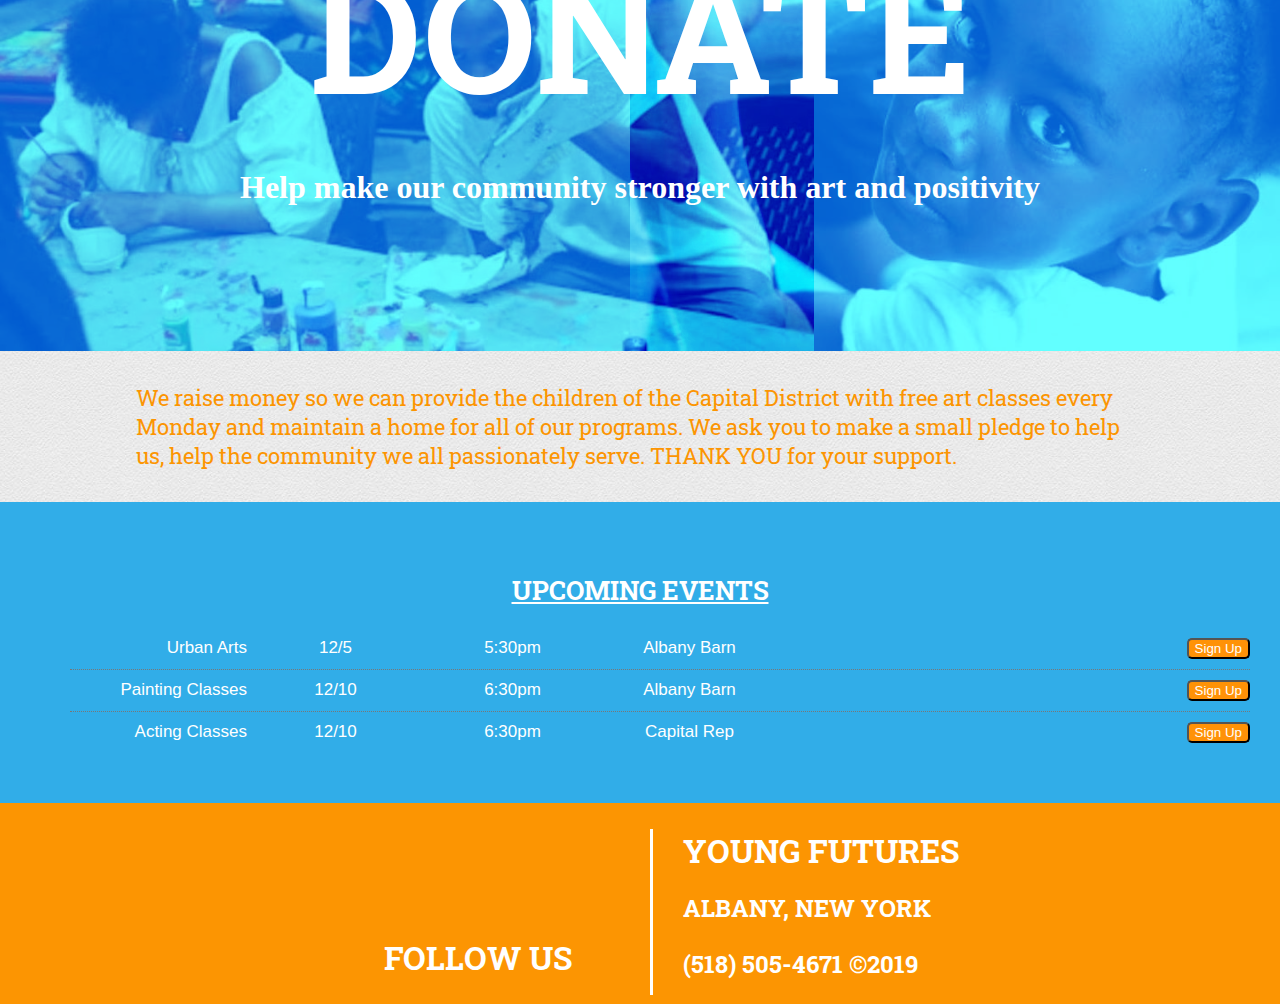
==== commit e60e61d2: "updated some homepage styling" ====
--- a/index.html
+++ b/index.html
@@ -3,16 +3,23 @@
 <html lang="en" dir="ltr">
 <head>
     <meta charset="utf-8" />
+    <meta name="viewport" content="width=device-width, initial-scale=1.0" />
     <title>Young Futures</title>
-    <link href="css/style.css" rel="stylesheet" type="text/css" />
+
     <link href="https://fonts.googleapis.com/css?family=Roboto+Slab:400,700" rel="stylesheet"/>
     <link rel="stylesheet" href="https://use.fontawesome.com/releases/v5.6.1/css/all.css" integrity="sha384-gfdkjb5BdAXd+lj+gudLWI+BXq4IuLW5IT+brZEZsLFm++aCMlF1V92rMkPaX4PP" crossorigin="anonymous">
-    <link rel="stylesheet" href="https://use.fontawesome.com/releases/v5.6.1/css/all.css" integrity="sha384-gfdkjb5BdAXd+lj+gudLWI+BXq4IuLW5IT+brZEZsLFm++aCMlF1V92rMkPaX4PP" crossorigin="anonymous">
-    <meta name="viewport" content="width=device-width, initial-scale=1.0" />
+    <link href="css/style.css" rel="stylesheet" type="text/css" />
+    <link href="css/owl.theme.default.css" rel="stylesheet" type="text/css">
+
+    <script src="https://code.jquery.com/jquery-3.3.1.min.js"
+    integrity="sha256-FgpCb/KJQlLNfOu91ta32o/NMZxltwRo8QtmkMRdAu8="
+    crossorigin="anonymous"> </script>
+    <script src="js/owl.carousel.min.js" charset="utf-8"></script>
+
 </head>
 <body>
     <header>
-        <div class="location"><h3>Proudly bringing art and positivity to children in Albany, NY.</h3></div>
+        <div class="location"><h1>Young Futures, Inc.</h1><h3>Proudly bringing art and positivity to children in Albany, NY.</h3></div>
         <div class="logo">
             <div class="innerLogo">
                 <a href=index.html><img src="img/YoungFuturesLogo.png" alt="Young Futures logo" width="469px" height="457px"/></a>
@@ -41,10 +48,42 @@
     </div>
 
 <!--- Carousel -->
-    <div class="Carousel">
+    <!-- <div class="Carousel">
         <div id="carousel-img1">
         </div>
+    </div> -->
+
+    <div id="homeCarousel" class="owl-carousel owl-theme">
+        <div class="item" style="background-image:url('img/YF_bracelets.png')"><h3>We expose, educate, and <br>promote a love for art<br> to our inner-city youth.</h3>
+        </div>
+        <div class="item" style="background-image:url('img/YF_bracelets.png')">
+        </div>
     </div>
+
+    <script type="text/javascript">
+        $(function(){
+            var homeCarousel = $('#homeCarousel');
+
+            homeCarousel.owlCarousel({
+                center:true,
+                items: 1,
+                loop:true,
+                // autoHeight: true,
+                margin:0,
+                nav:true,
+                animateOut: 'fadeOut'
+
+            });
+
+            // $('.customNextBtn').click(function() {
+            //     homeCarousel.trigger('next.owl.carousel');
+            // });
+            // $('.customPrevBtn').click(function() {
+            //     homeCarousel.trigger('prev.owl.carousel');
+            // });
+
+        });
+    </script>
 
 
 <!--- CTA boxes -->
--- a/css/style.css
+++ b/css/style.css
@@ -37,6 +37,10 @@
 a:link,
 a:visited {
   text-decoration: none;
+}
+
+h1{
+    margin: 0;
 }
 
 /*-------------------------- header section --------------------------*/
@@ -52,6 +56,7 @@
   background-size: contain;
   /* z-index: 30; */
 }
+
 .location {
   width: 33%;
   height: auto;
@@ -81,6 +86,7 @@
   /* border-left: 2px solid black;
   border-right: 2px solid black; */
 }
+
 .innerLogo {
   float: none;
   width: 90%;
@@ -172,13 +178,13 @@
 /* Mission statement and other page text */
 
 .pageText {
-    background-color: #fc9502;
+    background-color: #fffx;
     font-size: 22px;
     padding: 10px;
 }
 
 .pageText p{
-    color: white;
+    color: #fc9502;
     width: 90%;
     padding-left: 10%;
 }
@@ -204,20 +210,9 @@
   height: 200px;
 }
 
-.artPageImage {
-    background-image: url("..//img/classImage1.jpg");
-    background-repeat: no-repeat;
-    background-position: top;
-    background-size: cover;
-    background-color: #31ADE8;
-    background-blend-mode: overlay;
-    width: 100%;
-    height: 400px;
-}
-
 .message {
     text-align: center;
-    font-size: 50px;
+    font-size: 33px;
 }
 
 .CTA {
@@ -618,21 +613,19 @@
 /*
 Instructions: https://github.com/OwlCarousel2/OwlCarousel2 */
 
- .Carousel{
-    width: 80%;
- }
 
 /* carousel on main page */
- #carousel-img1{
-     background-image: url("..//img/YF_bracelets.png");
+ #homeCarousel .item{
      background-repeat: no-repeat;
      background-size: cover;
      background-color: #31ade8;
      background-blend-mode: overlay;
-     height: 600px;
-     width: 1500px;
-     text-align: right;
+     /* height: 600px; */
+     text-align: center;
      background-position: center;
+     height: 500px;
+     color: #fff;
+     font-size: 32px;
  }
 
  /**
@@ -989,3 +982,86 @@
     font-size: 19px;
     margin-left: 12px;
 }
+
+
+/**************************** Media Query's********************************************/
+
+
+@media screen and (max-width:481px){
+/* Footer Section */
+    footer div{
+        width: 100%;
+        font-size: 12px;
+    }
+    footer .social {
+        float: left;
+        width: 100%;
+        border-right: none;
+        padding-right: 0px;
+    }
+    footer .info {
+        float: right;
+        width: 100%;
+        padding-left: 0px;
+    }
+
+/* Header Section */
+    header{
+        background-size: cover;
+    }
+    header div {
+        font-size: 12px;
+    }
+    header .social {
+        width: 100%;
+        height: auto;
+        text-align: center;
+        margin: 0;
+        font-size: 10px;
+        overflow: hidden;
+    }
+    .location h3 {
+        width: 100%;
+    }
+    .location {
+        width: 100%;
+        text-align: center;
+        padding: 0px;
+    }
+    .logo img {
+        width: 100px;
+    }
+    .innerLogo {
+        position: absolute;
+        top: -150px;
+    }
+    .logo {
+        width: 100%;
+    }
+/* Nav Bar */
+    nav {
+        width: 100%;
+        height: auto;
+    }
+    nav li {
+        width: 100%;
+        height: auto;
+        border-bottom: 1px solid black;
+    }
+    .innerNav {
+    width: 100%;
+    }
+    nav li :last-of-type{
+        border-bottom: none;
+    }
+}
+
+@media screen and (max-width:768px){
+
+}
+@media (max-width:991px){
+
+}
+@media (max-width:1200px){
+
+}
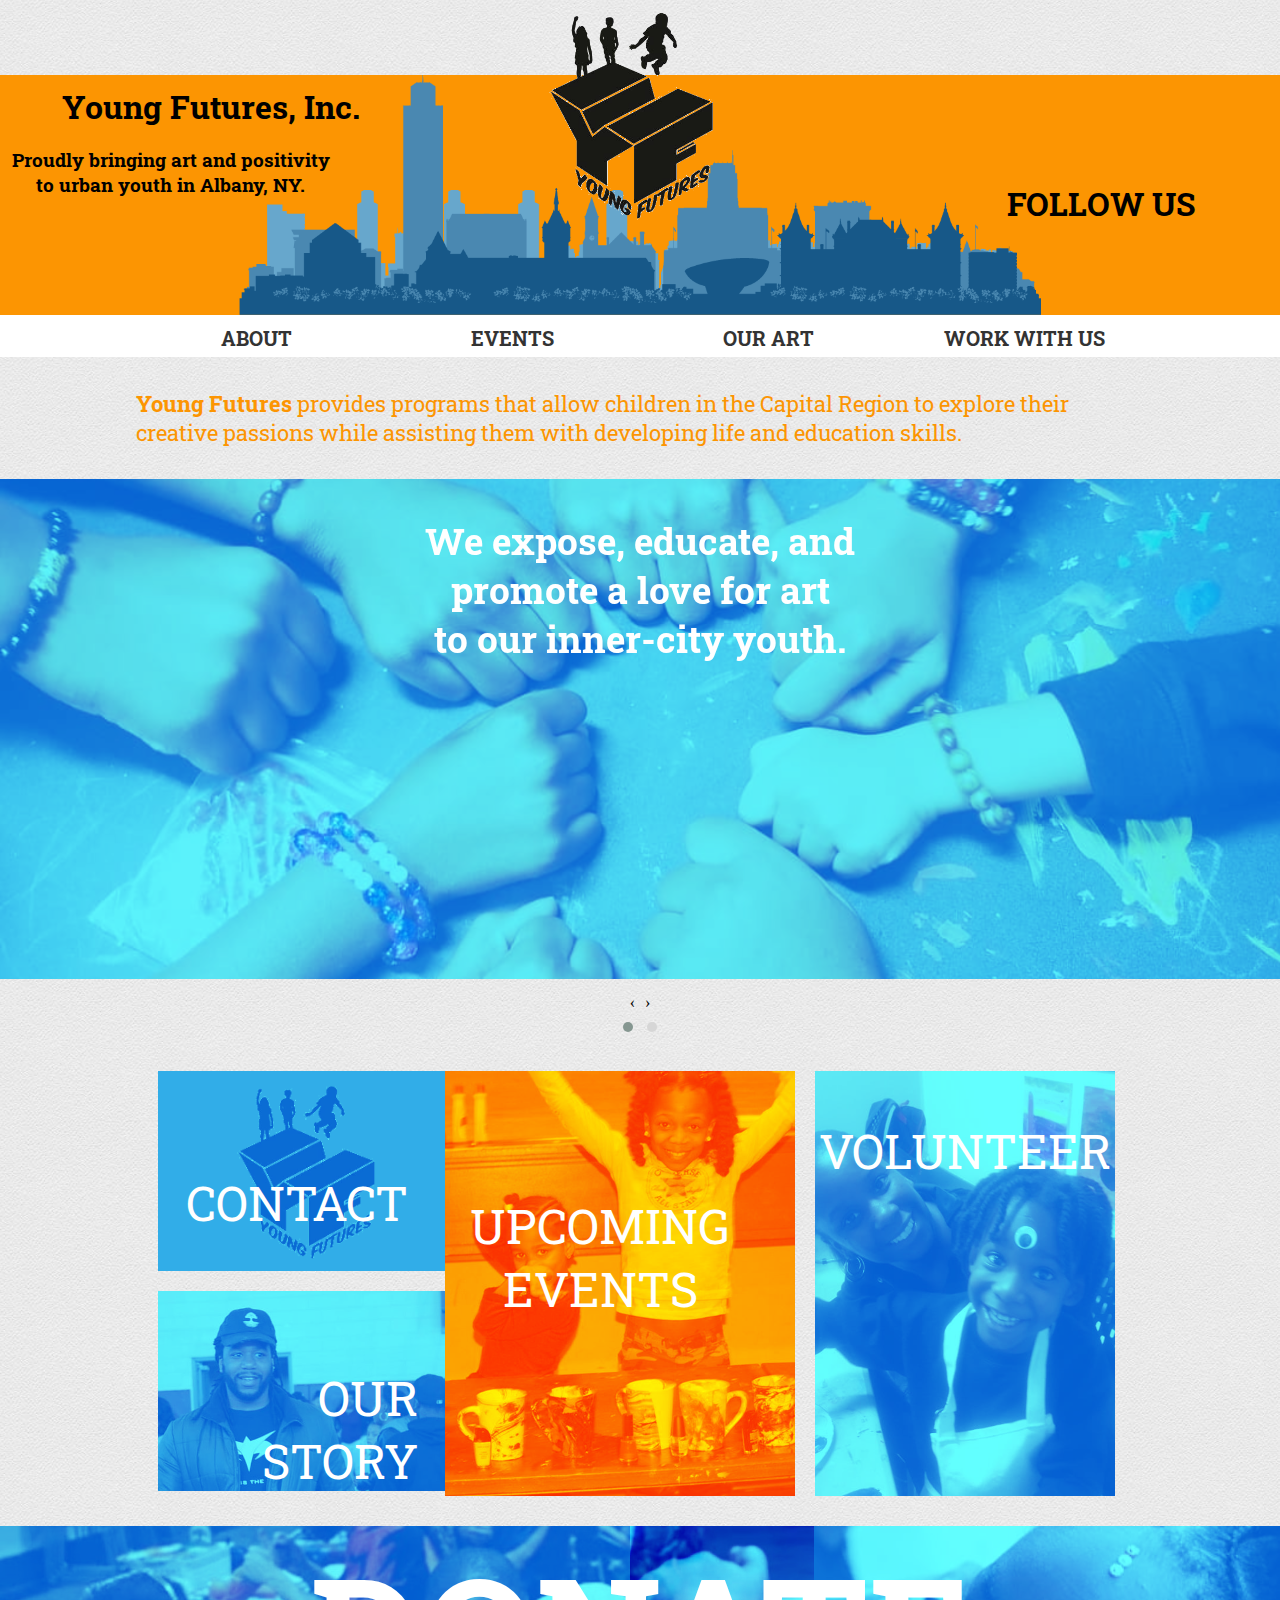
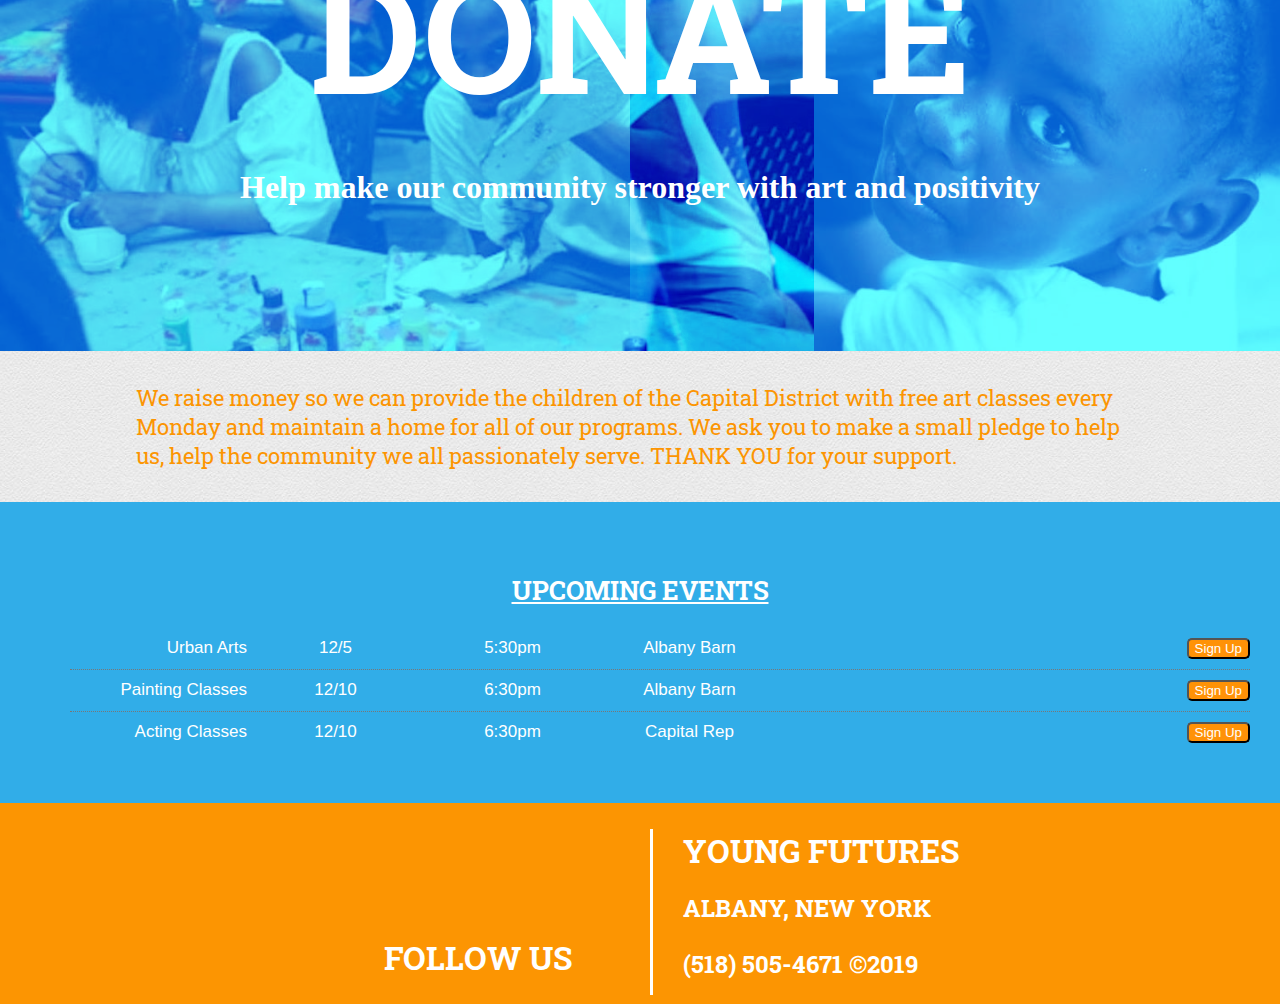
==== commit 2b4d6bee: "fixing a merge" ====
--- a/index.html
+++ b/index.html
@@ -19,7 +19,7 @@
 </head>
 <body>
     <header>
-        <div class="location"><h1>Young Futures, Inc.</h1><h3>Proudly bringing art and positivity to children in Albany, NY.</h3></div>
+        <div class="location"><h1>Young Futures, Inc.</h1><h3>Proudly bringing art and positivity to urban youth in Albany, NY.</h3></div>
         <div class="logo">
             <div class="innerLogo">
                 <a href=index.html><img src="img/YoungFuturesLogo.png" alt="Young Futures logo" width="469px" height="457px"/></a>
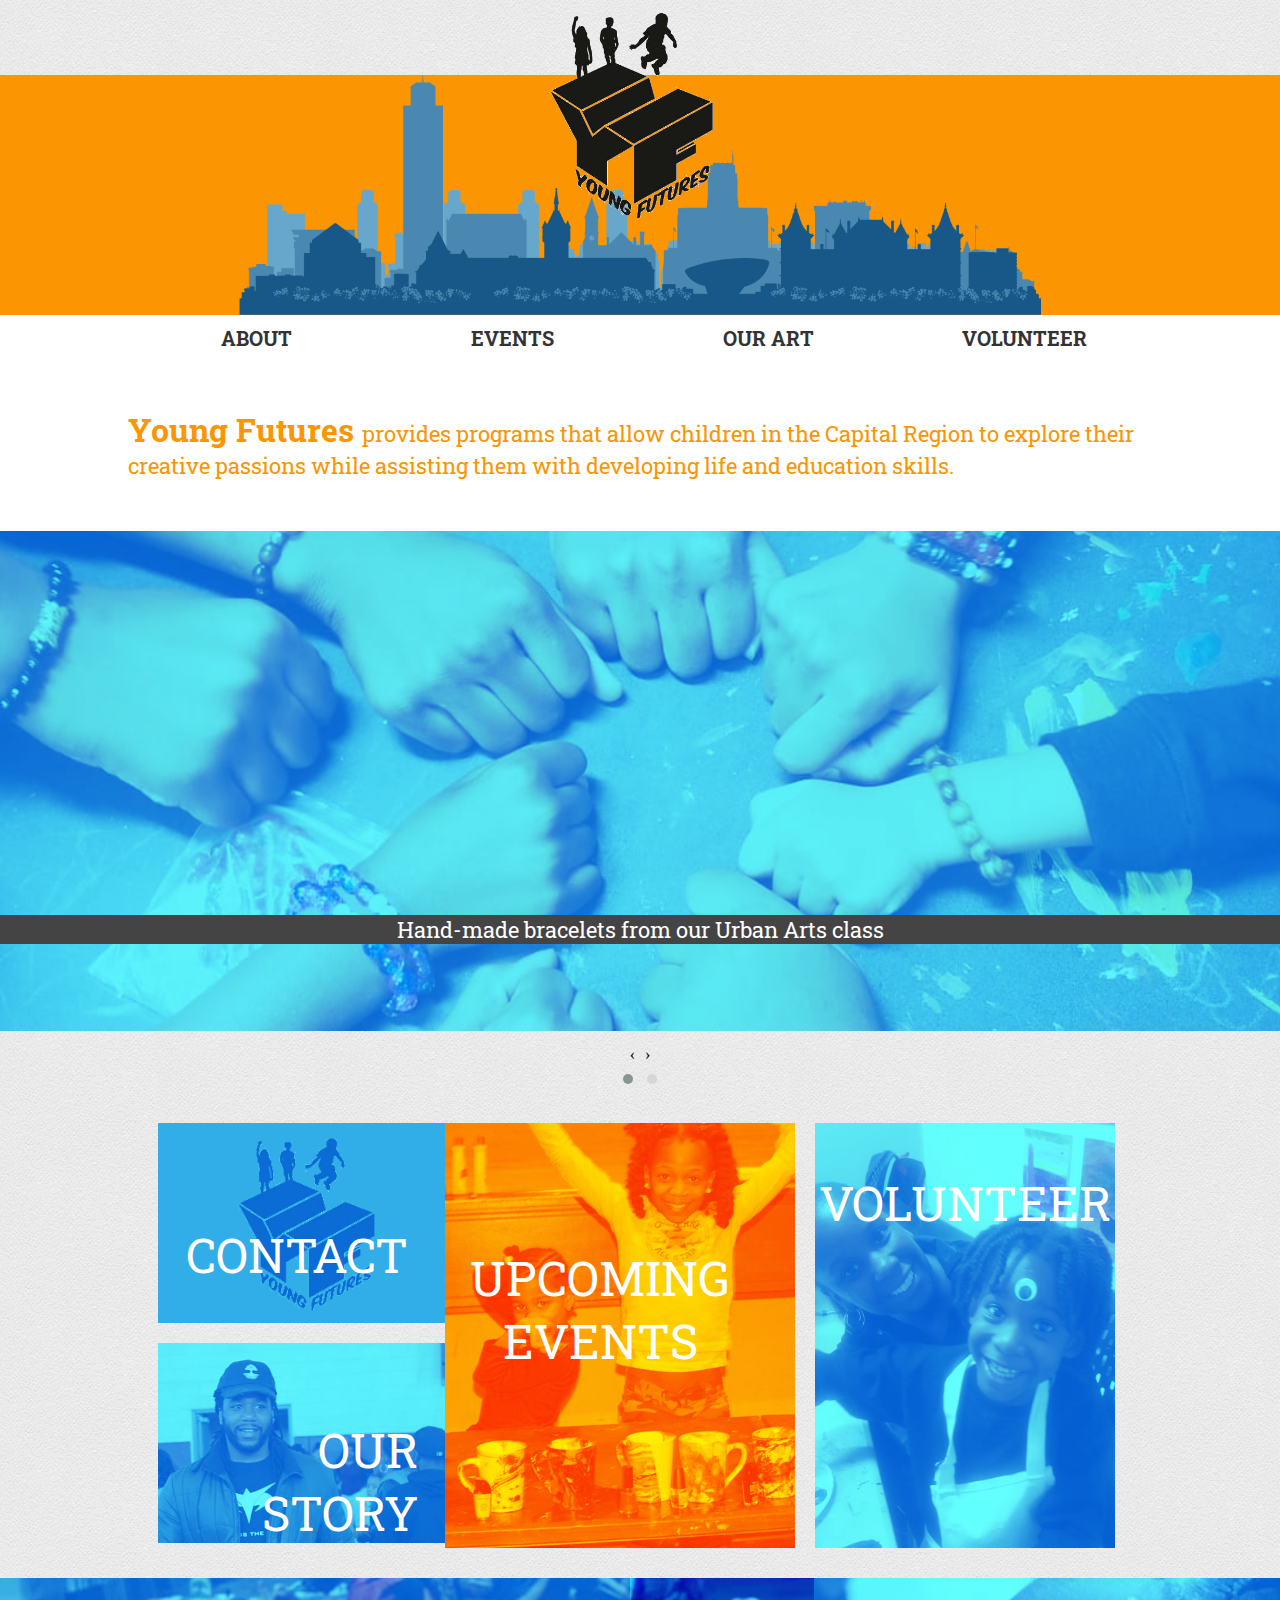
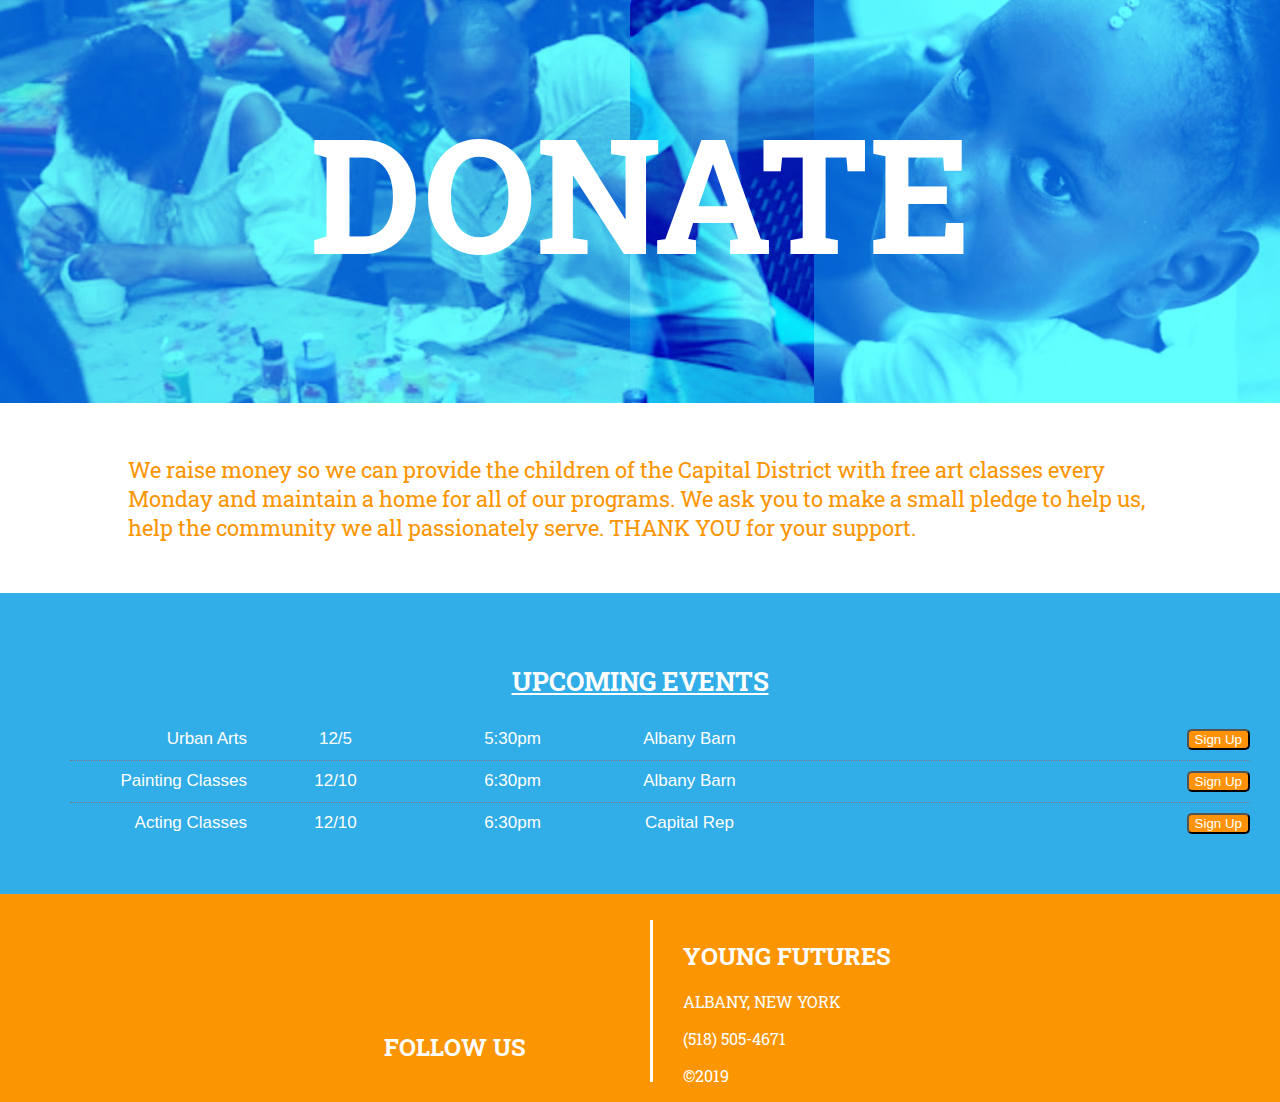
==== commit ba4072ea: "fixed text styling in carousel and mission statement" ====
--- a/index.html
+++ b/index.html
@@ -19,14 +19,23 @@
 </head>
 <body>
     <header>
-        <div class="location"><h1>Young Futures, Inc.</h1><h3>Proudly bringing art and positivity to urban youth in Albany, NY.</h3></div>
+        <div class="location"></div>
+        <!-- <h1>Young Futures, Inc.</h1><h3>Proudly bringing art and positivity to urban youth in Albany, NY.</h3></div> -->
         <div class="logo">
             <div class="innerLogo">
-                <a href=index.html><img src="img/YoungFuturesLogo.png" alt="Young Futures logo" width="469px" height="457px"/></a>
+                <a href=index.html>
+                    <img src="img/YoungFuturesLogo.png" alt="Young Futures logo" width="469px" height="457px"/></a>
             </div>
         </div>
-        <div class="social"><a href="https://www.facebook.com/Youngfutures"><i class="fab fa-facebook-square"></i></a> <a href="https://www.instagram.com/youngfuturesinc"><i class="fab fa-instagram"></i></a>
-          <p><h1>FOLLOW US</h1></p></div>
+        <!-- <div class="social">
+            <div class="socialIcons">
+                    <a href="https://www.facebook.com/Youngfutures">
+                    <i class="fab fa-facebook-square"></i></a>
+                    <a href="https://www.instagram.com/youngfuturesinc">
+                    <i class="fab fa-instagram"></i></a>
+            </div>
+            <p><h2>FOLLOW US</h2></p>
+      </div> -->
     </header>
     <nav>
         <div class="innerNav" id="MyinnerNav">
@@ -34,7 +43,7 @@
                 <li><a href="about.html">ABOUT <i class="fas fa-caret-right fa-lg"></i></a></li>
                 <li><a href="events.html">EVENTS <i class="fas fa-caret-right fa-lg"></i></a></li>
                 <li><a href="art.html">OUR ART <i class="fas fa-caret-right fa-lg"></i></a></li>
-                <li><a href="#">WORK WITH US <i class="fas fa-caret-right fa-lg"></i></a></li>
+                <li><a href="#">VOLUNTEER <i class="fas fa-caret-right fa-lg"></i></a></li>
                 <i class="fas fa-bars"></i>
             </ul>
         </div>
@@ -43,18 +52,18 @@
 <!-- Mission statement -->
     <div class="wrapper">
         <div class="pageText">
-            <p><b>Young Futures</b> provides programs that allow children in the Capital Region to explore their creative passions while assisting them with developing life and education skills.</p>
+            <h1>Young Futures </h1><p> provides programs that allow children in the Capital Region to explore their creative passions while assisting them with developing life and education skills.</p>
         </div>
     </div>
 
-<!--- Carousel -->
+<!-- - Carousel -->
     <!-- <div class="Carousel">
         <div id="carousel-img1">
         </div>
     </div> -->
 
     <div id="homeCarousel" class="owl-carousel owl-theme">
-        <div class="item" style="background-image:url('img/YF_bracelets.png')"><h3>We expose, educate, and <br>promote a love for art<br> to our inner-city youth.</h3>
+        <div class="item" style="background-image:url('img/YF_bracelets.png')"><div class="message">Hand-made bracelets from our Urban Arts class</div>
         </div>
         <div class="item" style="background-image:url('img/YF_bracelets.png')">
         </div>
@@ -106,8 +115,6 @@
         <div class="innerDonate">
             <a href="#">
                 <h1>DONATE</h1>
-            <h3>Help make our community stronger with art and positivity</h3>
-
             </a>
         </div>
         <div class="pageText"><p>We raise money so we can provide the children of the Capital District with free art classes every Monday and maintain a home for all of our programs. We ask you to make a small pledge to help us, help the community we all passionately serve. THANK YOU for your support.</p</div> <!--got this text from their facebook fundraiser-->
@@ -145,13 +152,14 @@
         <!-- SOCIAL MEDIA ICON LINKS -->
         <div class="social">
             <a href="https://www.facebook.com/Youngfutures"><i class="fab fa-facebook-square"></i></a> <a href="https://www.instagram.com/youngfuturesinc"><i class="fab fa-instagram"></i></a>
-              <p><h1>FOLLOW US</h1></p>
+              <p><h2>FOLLOW US</h2></p>
         </div>
         <!-- PHONE NUMBER, ETC -->
         <div class="info">
-            <h1>YOUNG FUTURES</h1>
-            <h2>ALBANY, NEW YORK<h2>
-            <p>(518) 505-4671 &copy;2019</p>
+            <h2>YOUNG FUTURES</h2>
+            <p>ALBANY, NEW YORK<p>
+            <p>(518) 505-4671</p>
+            <p>&copy;2019</p>
         </div>
     </footer>
 
--- a/css/style.css
+++ b/css/style.css
@@ -37,10 +37,6 @@
 a:link,
 a:visited {
   text-decoration: none;
-}
-
-h1{
-    margin: 0;
 }
 
 /*-------------------------- header section --------------------------*/
@@ -107,7 +103,6 @@
   margin-left: 350px;
 }
 
-
 .social a:hover {
   border-bottom: 5px solid #fff;
 }
@@ -178,17 +173,22 @@
 /* Mission statement and other page text */
 
 .pageText {
-    background-color: #fffx;
+    background-color: #fff;
     font-size: 22px;
-    padding: 10px;
+    padding: 4% 10%;
 }
 
 .pageText p{
     color: #fc9502;
     width: 90%;
-    padding-left: 10%;
-}
-
+    display: inline;
+}
+.pageText h1{
+    color: #fc9502;
+    width: 90%;
+    display: inline;
+    font-size: 32px;
+}
 
 
 .Aboutwrapper {
@@ -212,7 +212,11 @@
 
 .message {
     text-align: center;
-    font-size: 33px;
+    font-size: 22px;
+    position: relative;
+    margin-top: 30%;
+    font-family: "Roboto Slab", serif;
+    background-color: #444;
 }
 
 .CTA {
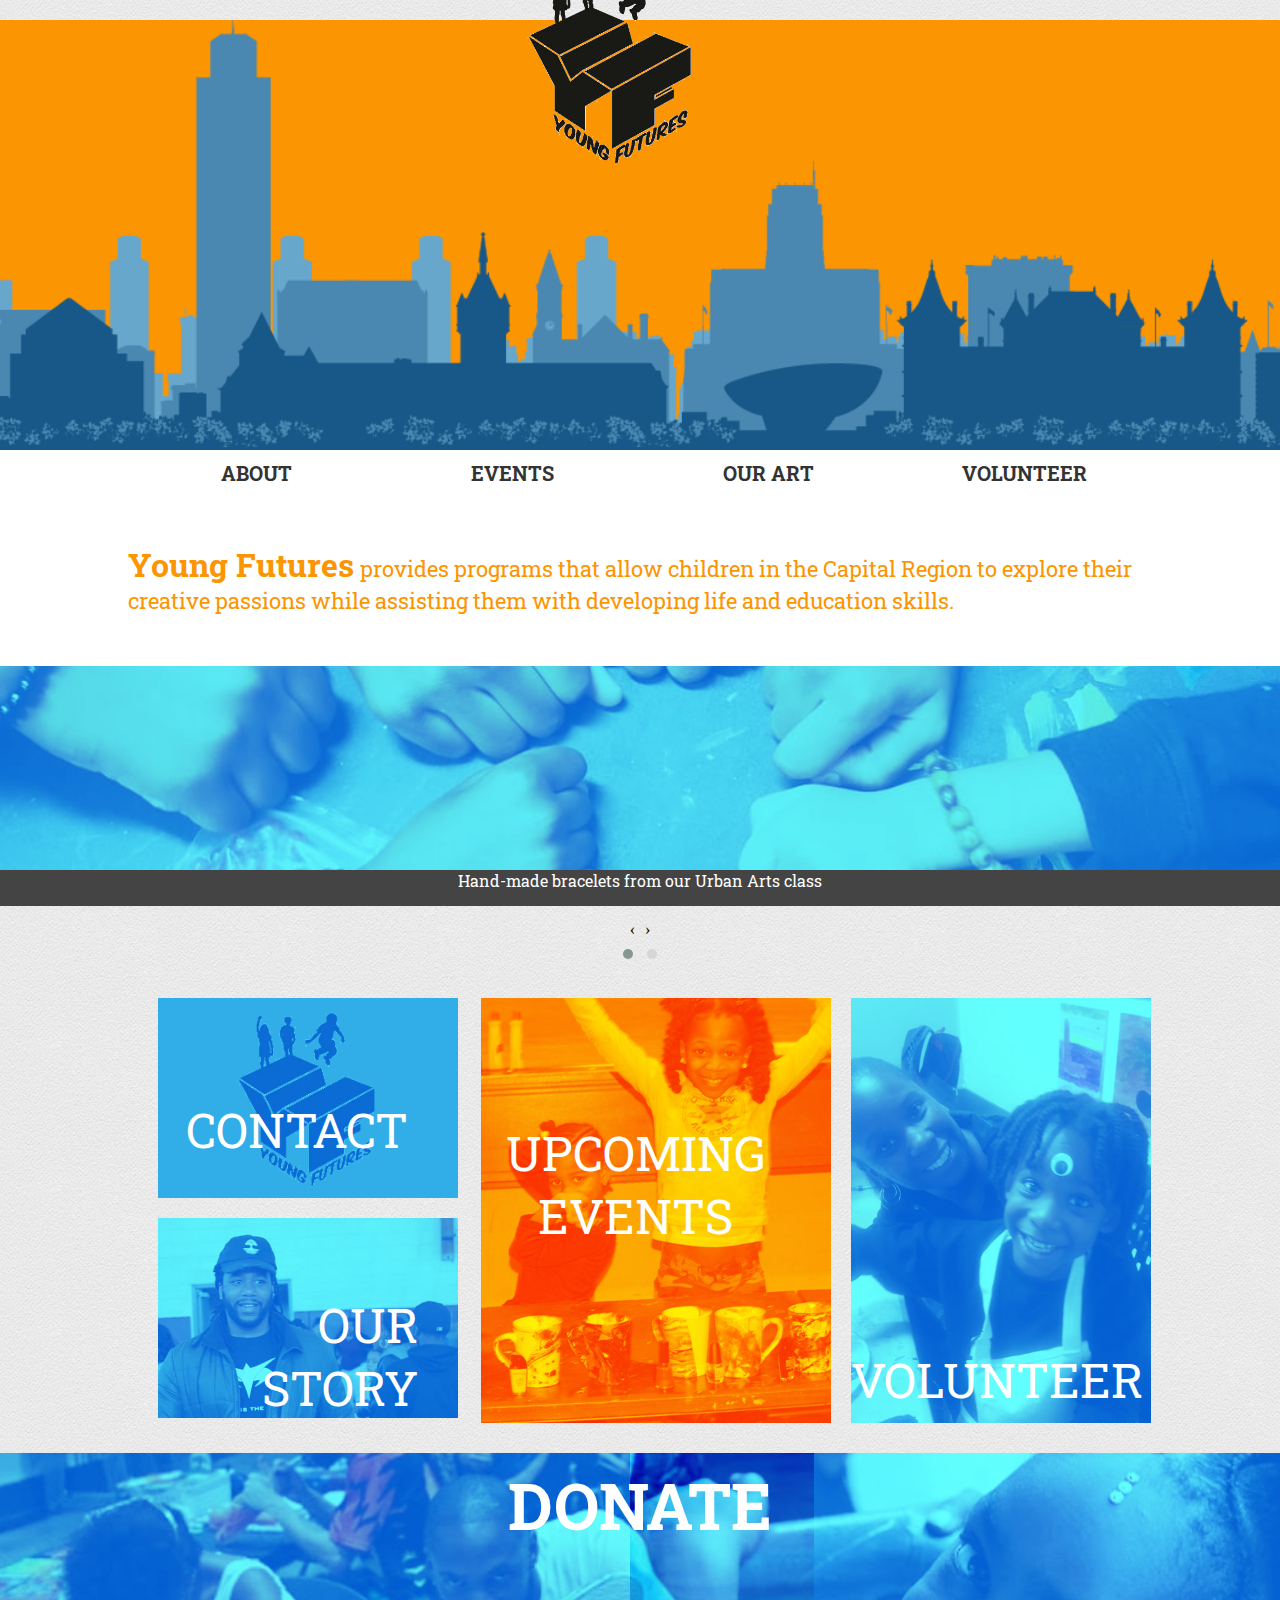
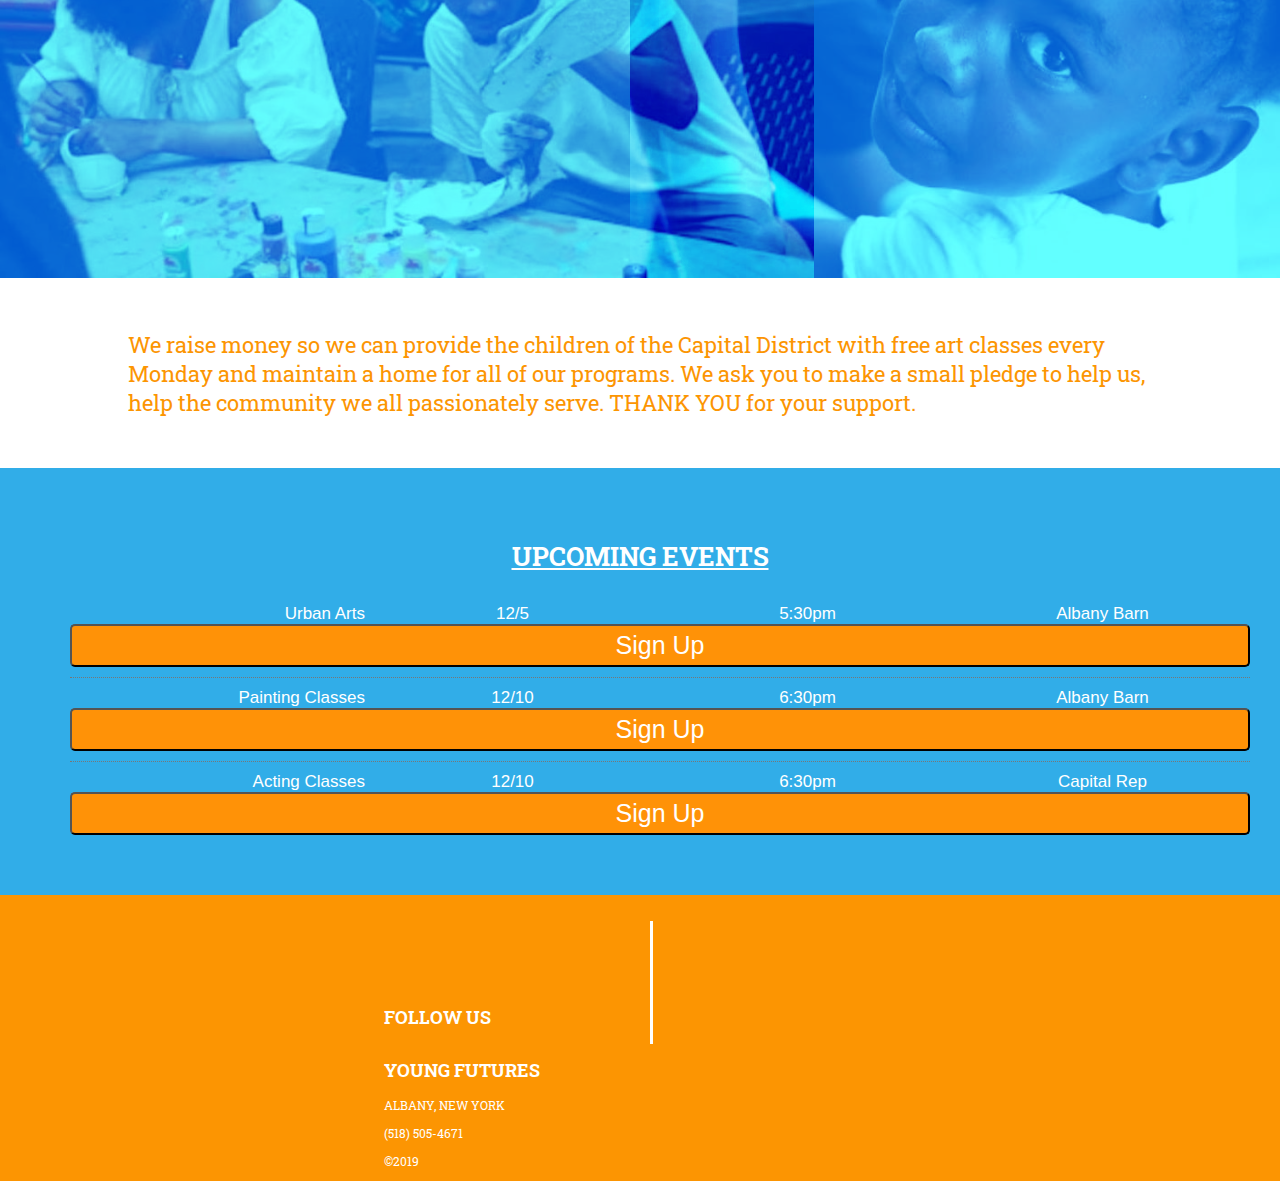
==== commit f00beeb7: "Added changes to media querys 481px" ====
--- a/index.html
+++ b/index.html
@@ -20,22 +20,13 @@
 <body>
     <header>
         <div class="location"></div>
-        <!-- <h1>Young Futures, Inc.</h1><h3>Proudly bringing art and positivity to urban youth in Albany, NY.</h3></div> -->
         <div class="logo">
             <div class="innerLogo">
                 <a href=index.html>
                     <img src="img/YoungFuturesLogo.png" alt="Young Futures logo" width="469px" height="457px"/></a>
             </div>
         </div>
-        <!-- <div class="social">
-            <div class="socialIcons">
-                    <a href="https://www.facebook.com/Youngfutures">
-                    <i class="fab fa-facebook-square"></i></a>
-                    <a href="https://www.instagram.com/youngfuturesinc">
-                    <i class="fab fa-instagram"></i></a>
-            </div>
-            <p><h2>FOLLOW US</h2></p>
-      </div> -->
+
     </header>
     <nav>
         <div class="innerNav" id="MyinnerNav">
@@ -52,7 +43,8 @@
 <!-- Mission statement -->
     <div class="wrapper">
         <div class="pageText">
-            <h1>Young Futures </h1><p> provides programs that allow children in the Capital Region to explore their creative passions while assisting them with developing life and education skills.</p>
+            <h1>Young Futures</h1>
+            <p> provides programs that allow children in the Capital Region to explore their creative passions while assisting them with developing life and education skills.</p>
         </div>
     </div>
 
@@ -63,7 +55,8 @@
     </div> -->
 
     <div id="homeCarousel" class="owl-carousel owl-theme">
-        <div class="item" style="background-image:url('img/YF_bracelets.png')"><div class="message">Hand-made bracelets from our Urban Arts class</div>
+        <div class="item" style="background-image:url('img/YF_bracelets.png')">
+            <div class="message">Hand-made bracelets from our Urban Arts class</div>
         </div>
         <div class="item" style="background-image:url('img/YF_bracelets.png')">
         </div>
@@ -129,21 +122,21 @@
                             <div class="Edate">12/5</div>
                             <div class="Etime">5:30pm</div>
                             <div class="Elocation">Albany Barn</div>
-                            <button class="signup"><a href="##"></a>Sign Up</button>
+                            <button class="signup"><a href="events.html"></a>Sign Up</button>
                         </li>
                         <li class="Event">
                             <div class="Ename">Painting Classes</div>
                             <div class="Edate">12/10</div>
                             <div class="Etime">6:30pm</div>
                             <div class="Elocation">Albany Barn</div>
-                            <button class="signup"><a href="##"></a>Sign Up</button>
+                            <button class="signup"><a href="events.html"></a>Sign Up</button>
                         </li>
                         <li class="Event">
                             <div class="Ename">Acting Classes</div>
                             <div class="Edate">12/10</div>
                             <div class="Etime">6:30pm</div>
                             <div class="Elocation">Capital Rep</div>
-                            <button class="signup"><a href="##"></a>Sign Up</button>
+                            <button class="signup"><a href="events.html"></a>Sign Up</button>
                         </li>
                     </ul>
                 </div>
--- a/css/style.css
+++ b/css/style.css
@@ -31,7 +31,7 @@
 img {
   width: 100%;
   height: auto;
-  opacity: .8;
+  /* opacity: .8; */
 }
 
 a:link,
@@ -42,15 +42,15 @@
 /*-------------------------- header section --------------------------*/
 header {
   width: 100%;
-  height: 240px;
-  margin: 75px 0px 0px 0px;
+  height: 450px;
   background-color: #fc9502;
   position: relative;
   background-image: url("..//img/AlbanySkyline.png");
   background-repeat: no-repeat;
-  background-position:center;
-  background-size: contain;
-  /* z-index: 30; */
+  background-position:bottom;
+  bottom: -20px;
+  background-size: cover;
+
 }
 
 .location {
@@ -61,7 +61,7 @@
 }
 
 .location h3{
-    width: 80%;
+    padding: 0px 96px;
     font-size: 120%;
 }
 
@@ -73,22 +73,16 @@
 
 }
 
-.innerLogo{
-    position: absolute;
-    top: -80px;
-
-}
-}
-  /* border-left: 2px solid black;
-  border-right: 2px solid black; */
-}
 
 .innerLogo {
-  float: none;
+  /* float: none; */
   width: 90%;
   margin: 0 auto;
-}
-.logo img {
+  position: absolute;
+  top: -80px;
+
+}
+.innerLogo img {
   display: block;
   width: 244px;
   height: auto;
@@ -209,12 +203,17 @@
   width: 100%;
   height: 200px;
 }
+.aboutImage h1{
+    font-size: 5em;
+    margin-top: 200px;
+}
 
 .message {
     text-align: center;
     font-size: 22px;
-    position: relative;
-    margin-top: 30%;
+    position: absolute;
+    bottom:0;
+    height: 36px;
     font-family: "Roboto Slab", serif;
     background-color: #444;
 }
@@ -222,9 +221,9 @@
 .CTA {
   display: block;
   float: left;
-  max-width: 85%;
-  padding: 10px;
-  margin-left: 10%;
+  max-width:1230px;
+  padding:10px;
+  margin-left:10%;
 }
 
 .CTAChild {
@@ -243,8 +242,8 @@
     background-size: cover;
     background-color: #31ADE8;
     background-blend-mode: overlay;
-    width: 75%;
-    margin-left:10%;
+    width: 100%;
+
     height: 400px;
     text-align: center;
     color: #fff;
@@ -313,6 +312,18 @@
     border-radius: 5px;
     color:white;
     background-color:#FF9207;
+    padding: 5px;
+    font-size: 25px;
+}
+
+.signup:hover{
+     box-shadow: 0 12px 16px 0 rgba(0,0,0,0.24),0 17px 50px 0 rgba(0,0,0,0.19);
+}
+
+.signup:active{
+    background-color: #FF9207;
+    box-shadow: 0 5px #666;
+    transform: translateY(4px);
 }
 
 .Ename img{
@@ -449,6 +460,8 @@
   -moz-transition: color 800ms ease-out;
   -o-transition: color 800ms ease-out;
   transition: color 800ms ease-out;
+  position: absolute;
+  bottom: -36px;
 }
 
 #CTARight p:hover {
@@ -630,6 +643,7 @@
      height: 500px;
      color: #fff;
      font-size: 32px;
+     position: relative;
  }
 
  /**
@@ -829,11 +843,14 @@
   width: 100%;
 }
 
-/*--STYLES FOR CLASS DESCRIPTION DROPDOWN PANELS  */
+/*--STYLES FOR CLASS DESCRIPTION AND SIGN-UP FORM  */
+.classSignUp {
+    width: 80%;
+    margin: 0 10%;
+    background-color: #fff;
+}
 .accordion {
-    /* float:none; */
-    width: 25%;
-    /* margin: 0 auto; */
+    width: 40%;
     margin: 10px 20px;
 }
 .accordion-header {
@@ -867,27 +884,73 @@
     line-height: 1.5em;
     font-family: sans-serif;
 }
+
 .signUp {
-    width: 25%;
+    width: 50%;
     height: auto;
     margin: 10px 20px;
     padding: 10px;
     border: 1px solid #777;
-}
-.signUp h3 {
-    margin: 0 0 10px 0;
-}
-.classElement {
-    margin-bottom: 12px;
-}
-
-
+    border-radius: 5px;
+    color: white;
+    background-color:#FF9207;
+}
+.signUp h1 {
+    margin: 6px 0;
+}
+
+input[type=text], input[type=email], input[type=date], select{
+    width: 100%;
+    padding: 8px 12px;
+    margin: 8px 0;
+    display: inline-block;
+    border: 1px solid #ccc;
+    border-radius: 4px;
+    box-sizing: border-box;
+}
+
+input:focus {
+  background-color: lightblue;
+}
+
+input[type=submit]{
+    width:100%;
+    height:30px;
+    margin: 8px 0;
+    background-color:#31ADE8;
+    border: 1px solid #fff;
+    border-radius: 25px;
+    font-size: 18px;
+    font-weight: bold;
+    text-transform: uppercase;
+    color: #fff;
+    cursor: pointer;
+}
+
+input[type=submit]:hover {
+  background-color: #45a049;
+}
+
+textarea {
+  width: 100%;
+  height: 100px;
+  padding: 12px;
+  box-sizing: border-box;
+  border: 2px solid #ccc;
+  border-radius: 4px;
+  background-color: #f8f8f8;
+  font-size: 13px;
+  resize: none;
+}
+textarea:focus {
+  background-color: lightblue;
+}
  /*********************** Calendar for events page **************************/
 .events-calendar{
 list-style: none;
 width: 80%;
 font-family: "Roboto Slab";
-margin-left: 10%;
+margin: 0 10%;
 padding: 10px;
 background-color: white;
 }
@@ -899,9 +962,6 @@
     width:400px;
     height:400px;
 }
-
-
-
 
 .month {
    padding: 70px 25px;
@@ -988,60 +1048,62 @@
 }
 
 
-/**************************** Media Query's********************************************/
+/**** Media Queries*********/
 
 
 @media screen and (max-width:481px){
-/* Footer Section */
-    footer div{
-        width: 100%;
-        font-size: 12px;
-    }
-    footer .social {
-        float: left;
-        width: 100%;
-        border-right: none;
-        padding-right: 0px;
-    }
-    footer .info {
-        float: right;
-        width: 100%;
-        padding-left: 0px;
-    }
-
 /* Header Section */
     header{
         background-size: cover;
+        height: 300px;
     }
     header div {
         font-size: 12px;
     }
+    .logo {
+        width: 100%;
+        position: relative;
+    }
+    .innerLogo {
+        /* height: 120px; */
+        position: absolute;
+        top: -150px;
+    }
+    .innerLogo img {
+        width: 100px;
+    }
     header .social {
+        float:left;
         width: 100%;
-        height: auto;
         text-align: center;
-        margin: 0;
+        /* margin: 0; */
         font-size: 10px;
-        overflow: hidden;
-    }
-    .location h3 {
-        width: 100%;
-    }
+        /* overflow: hidden; */
+    }
+
     .location {
         width: 100%;
+        height: 96px;
         text-align: center;
         padding: 0px;
     }
     .logo img {
-        width: 100px;
+        width: 100%;
+        position: absolute;
+        top: 205px;
+        margin-left: auto;
+        margin-right: auto;
+        display: block;
     }
     .innerLogo {
-        position: absolute;
         top: -150px;
     }
     .logo {
         width: 100%;
-    }
+        padding: 0px 6px;
+    }
+
+
 /* Nav Bar */
     nav {
         width: 100%;
@@ -1058,6 +1120,109 @@
     nav li :last-of-type{
         border-bottom: none;
     }
+<<<<<<< HEAD
+/* CTA */
+    .CTA {
+    width: 100%;
+    margin-left: 0px;
+    }
+    #CTALeft {
+    width: 100%;
+    margin: auto;
+    }
+    #LeftTop{
+        Width:100%;
+        height:200px;
+    }
+    #LeftTop span{
+        text-align: center;
+        padding-top: 80px;
+        padding-right: 20px;
+    }
+    #leftBottom{
+        width: 100%
+    }
+
+    #leftBottom span{
+        text-align: center;
+        padding-top: 60px;
+        padding-right: 25px;
+    }
+    #CTACenter{
+        width: 100%;
+        height: 200px;
+        margin: 10px;
+    }
+    #CTACenter p{
+        padding: 0px;
+    }
+    #CTARight{
+        height: 200px;
+        width: 100%;
+        text-align: center;
+        margin: 10px;
+    }
+
+/* Donate */
+    .innerDonate{
+        height: 125px;
+        margin: 10px;
+        text-align: center;
+}
+    }
+    .innerDonate h1{
+        font-size: 4em;
+        margin: 10px;
+    }
+    #EventWrapper{
+        text-align: center;
+    }
+    .Event{
+        width: 100%;
+    }
+    .signup{
+        width: 100%;
+    }
+    #EventWrapper ul li div{
+        width: 25%;
+    }
+
+/* Carousel */
+    #homeCarousel .item{
+        height: 240px;
+    }
+    .message{
+        font-size: 16px;
+        margin-top: 49%;
+
+    }
+
+
+/* class descriptions and sign-up form */
+    .accordion {
+        width: 100%
+    }
+    .signUp {
+        width: 100%;
+    }
+
+
+    /* Footer Section */
+        footer div{
+            width: 100%;
+            font-size: 12px;
+        }
+        footer.social {
+            float: left;
+            width: 100%;
+            border-right: none;
+            padding-right: 0px;
+        }
+        footer .info {
+            float: right;
+            width: 100%;
+            padding-left: 0px;
+        }
 }
 
 @media screen and (max-width:768px){
